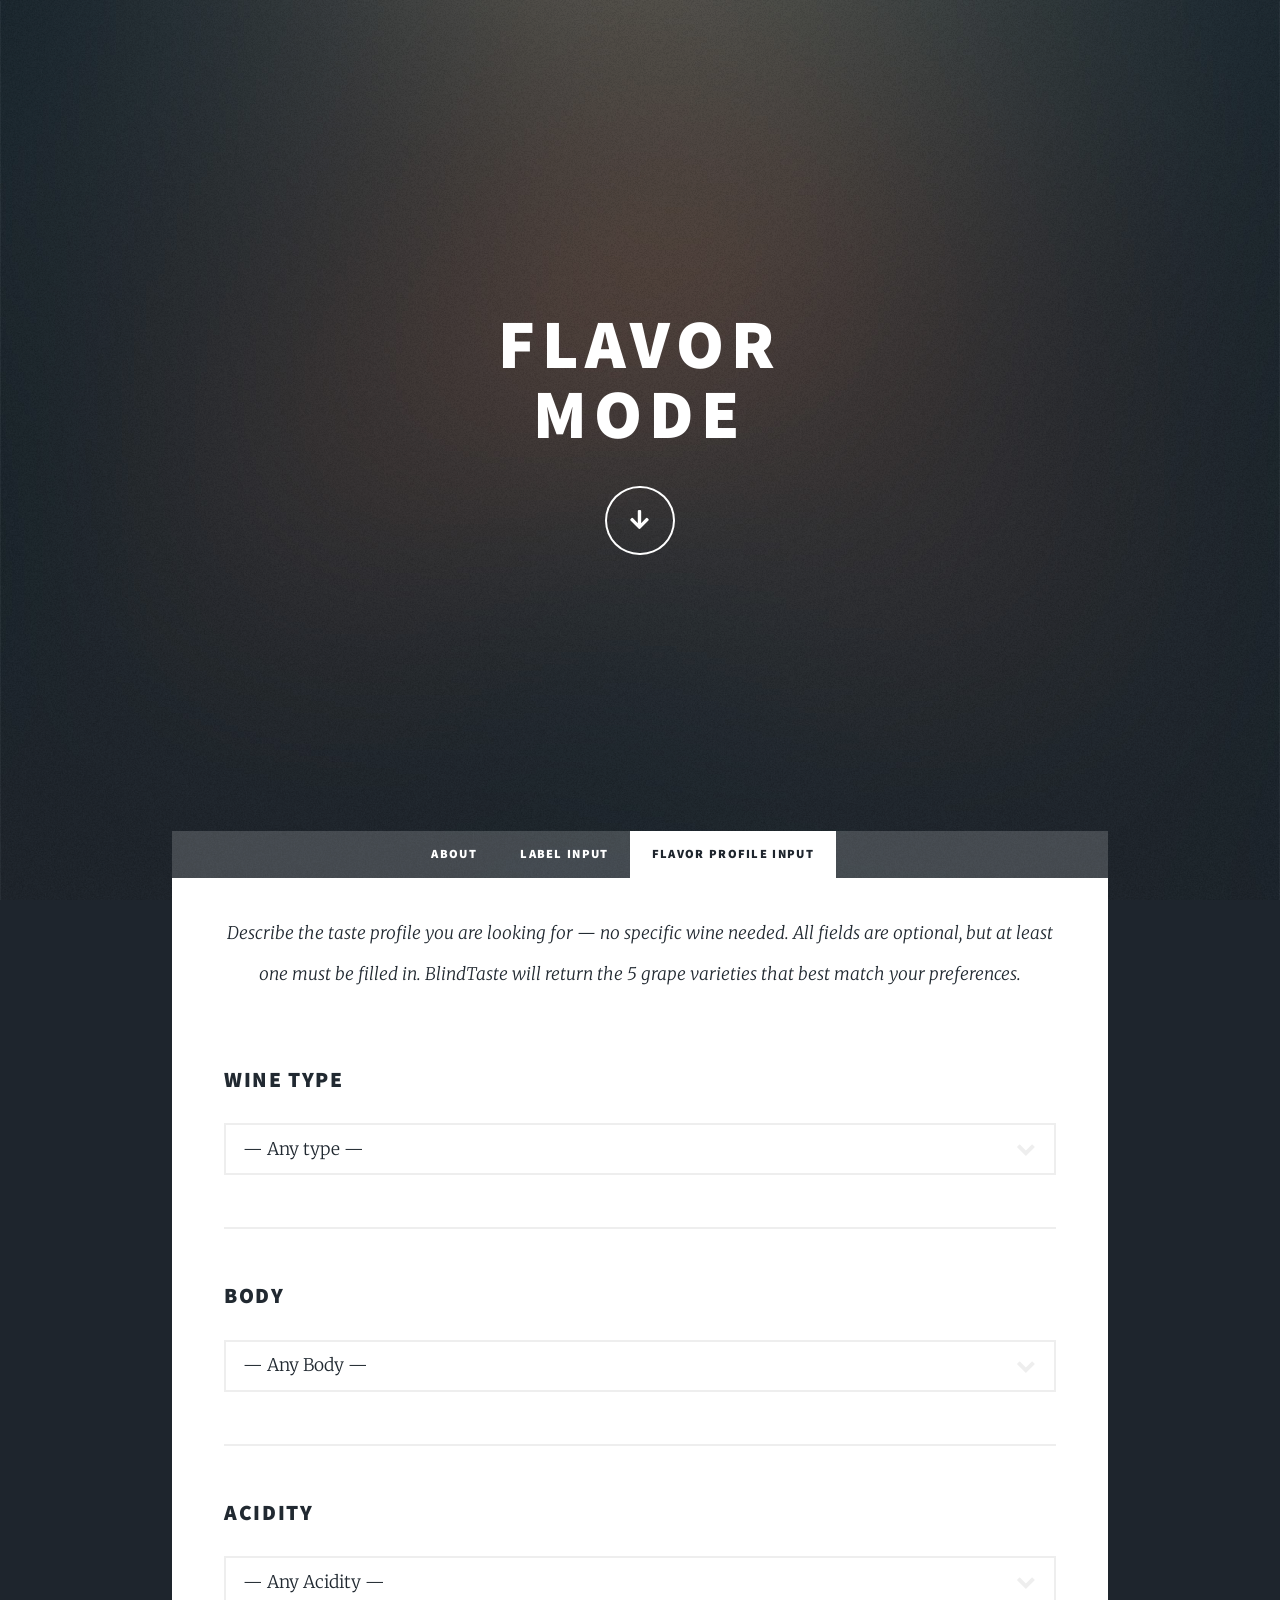
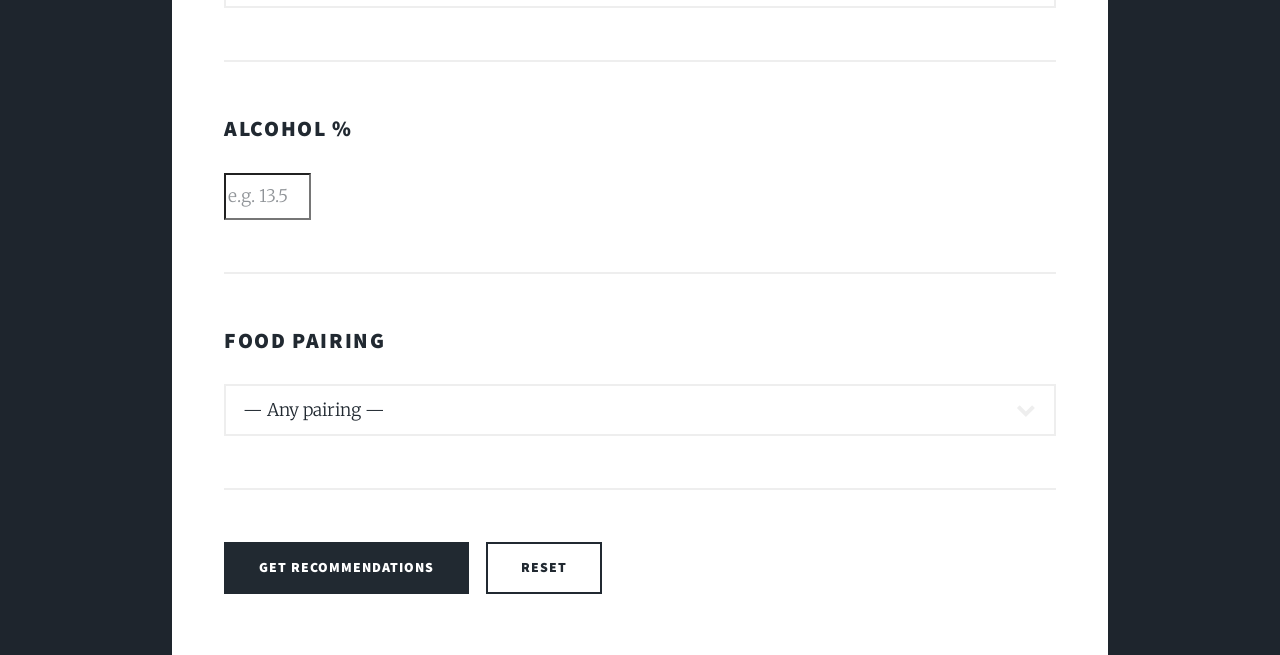
==== frontend/flavor_input.html @ e05ed64c "Initial commit: BlindTaste Recommendation Engine" ====
<!doctype html>
<html>
  <head>
    <title>BlindTaste — Flavor Profile Input</title>
    <meta charset="utf-8" />
    <meta name="viewport" content="width=device-width, initial-scale=1, user-scalable=no" />
    <link rel="stylesheet" href="assets/css/main.css" />
    <noscript><link rel="stylesheet" href="assets/css/noscript.css" /></noscript>
    <style>
      html                  { font-size: 13pt; }
      #nav                  { height: 2.75rem; line-height: 2.75rem; max-width: 54rem; }
      #nav ul.links         { justify-content: center; }
      #nav ul.links li a    { padding: 0 1.25rem; font-size: 0.72rem; }
      #main                 { max-width: 54rem; }
      #main > *             { padding: 2rem 3rem 1.5rem 3rem; }
      #intro                { min-height: 100vh; padding: 4rem 3rem 3rem 3rem; justify-content: center; }
      #intro h1             { font-size: 4rem; letter-spacing: 0.1em; }
    </style>
  </head>
  <body class="is-preload">
    <div id="wrapper" class="fade-in">

      <!-- Intro -->
      <div id="intro">
        <h1>Flavor<br />Mode</h1>
        <ul class="actions">
          <li>
            <a href="#nav" class="button icon solid solo fa-arrow-down scrolly">Continue</a>
          </li>
        </ul>
      </div>

      <!-- Nav -->
      <nav id="nav">
        <ul class="links">
          <li><a href="about.html">About</a></li>
          <li><a href="label_input.html">Label Input</a></li>
          <li class="active"><a href="flavor_input.html">Flavor Profile Input</a></li>
        </ul>
      </nav>

      <!-- Main -->
      <div id="main">
        <article>
          <header class="major">
            <p>
              Describe the taste profile you are looking for — no specific wine
              needed. All fields are optional, but at least one must be filled in.
              BlindTaste will return the 5 grape varieties that best match your
              preferences.
            </p>
          </header>

          <form id="flavor-form">

            <div class="col-12">
              <h3>Wine Type</h3>
              <select id="wine_type" name="wine_type">
                <option value="">— Any type —</option>
              </select>
            </div>

            <hr />

            <div class="col-12">
              <h3>Body</h3>
              <select id="body" name="body">
                <option value="">— Any Body —</option>
                <option value="1">Very Light-bodied</option>
                <option value="2">Light-bodied</option>
                <option value="3">Medium-bodied</option>
                <option value="4">Full-bodied</option>
                <option value="5">Very Full-bodied</option>
              </select>
            </div>

            <hr />

            <div class="col-12">
              <h3>Acidity</h3>
              <select id="acidity" name="acidity">
                <option value="">— Any Acidity —</option>
                <option value="1">Low</option>
                <option value="2">Medium</option>
                <option value="3">High</option>
              </select>
            </div>

            <hr />

            <div class="col-12">
              <h3>Alcohol %</h3>
              <input
                type="number"
                id="alcohol"
                name="alcohol"
                min="8"
                max="16"
                step="0.1"
                placeholder="e.g. 13.5"
                style="width:5rem"
              />
            </div>

            <hr />

            <div class="col-12">
              <h3>Food Pairing</h3>
              <select id="food_pairing" name="food_pairing">
                <option value="">— Any pairing —</option>
              </select>
            </div>

            <hr />

            <div id="form-error" style="color:#f56a6a;display:none;margin-bottom:1em"></div>

            <div class="col-12">
              <ul class="actions">
                <li><input type="submit" value="Get Recommendations" class="primary" /></li>
                <li><input type="reset" value="Reset" /></li>
              </ul>
            </div>

          </form>
        </article>
      </div>

    </div><!-- /wrapper -->

    <script src="assets/js/jquery.min.js"></script>
    <script src="assets/js/jquery.scrollex.min.js"></script>
    <script src="assets/js/jquery.scrolly.min.js"></script>
    <script src="assets/js/browser.min.js"></script>
    <script src="assets/js/breakpoints.min.js"></script>
    <script src="assets/js/util.js"></script>
    <script src="assets/js/main.js"></script>

    <script>
      const API_BASE = "http://localhost:5000";

      async function loadWineTypes() {
        try {
          const res  = await fetch(`${API_BASE}/api/wine-types`);
          const data = await res.json();
          const sel  = document.getElementById("wine_type");
          data.wine_types.forEach(t => {
            const opt = document.createElement("option");
            opt.value = t;
            opt.textContent = t;
            sel.appendChild(opt);
          });
        } catch { /* keep default "Any type" option */ }
      }

      async function loadFoodPairings(wineType) {
        const sel = document.getElementById("food_pairing");
        const currentValue = sel.value;
        sel.innerHTML = '<option value="">— Any pairing —</option>';
        try {
          const url  = wineType
            ? `${API_BASE}/api/food-pairings?wine_type=${encodeURIComponent(wineType)}`
            : `${API_BASE}/api/food-pairings`;
          const res  = await fetch(url);
          const data = await res.json();
          data.food_pairings.forEach(p => {
            const opt = document.createElement("option");
            opt.value = p;
            opt.textContent = p;
            sel.appendChild(opt);
          });
          // Restore previous selection if it still exists in the new list
          if ([...sel.options].some(o => o.value === currentValue)) {
            sel.value = currentValue;
          }
        } catch { /* keep default "Any pairing" option */ }
      }

      document.getElementById("wine_type").addEventListener("change", function () {
        loadFoodPairings(this.value);
      });

      document.getElementById("flavor-form").addEventListener("submit", async e => {
        e.preventDefault();
        const errorEl     = document.getElementById("form-error");
        const wine_type    = document.getElementById("wine_type").value;
        const body         = document.getElementById("body").value;
        const acidity      = document.getElementById("acidity").value;
        const alcohol      = document.getElementById("alcohol").value;
        const food_pairing = document.getElementById("food_pairing").value;

        errorEl.style.display = "none";

        if (!wine_type && !body && !acidity && !alcohol && !food_pairing) {
          errorEl.textContent = "Please fill in at least one field.";
          errorEl.style.display = "block";
          return;
        }

        const payload = {};
        if (wine_type)    payload.wine_type    = wine_type;
        if (body)         payload.body         = parseFloat(body);
        if (acidity)      payload.acidity      = parseFloat(acidity);
        if (alcohol)      payload.alcohol      = parseFloat(alcohol);
        if (food_pairing) payload.food_pairing = food_pairing;

        try {
          const res  = await fetch(`${API_BASE}/api/recommend/flavor`, {
            method:  "POST",
            headers: { "Content-Type": "application/json" },
            body:    JSON.stringify(payload),
          });
          const data = await res.json();
          if (!res.ok) {
            errorEl.textContent = `Error: ${data.error}`;
            errorEl.style.display = "block";
            return;
          }
          localStorage.setItem("bt_results",    JSON.stringify(data.results));
          localStorage.setItem("bt_input_mode", "flavor_profile");
          localStorage.setItem("bt_input",      JSON.stringify(payload));
          window.location.href = "results.html";
        } catch {
          errorEl.textContent = "Could not reach the server. Make sure the API is running on port 5000.";
          errorEl.style.display = "block";
        }
      });

      loadWineTypes();
      loadFoodPairings("");
    </script>
  </body>
</html>
---- frontend/assets/css/main.css ----
@import url(fontawesome-all.min.css);
@import url("https://fonts.googleapis.com/css?family=Merriweather:300,700,300italic,700italic|Source+Sans+Pro:900");

/* BlindTaste — Main Stylesheet */

html, body, div, span, applet, object,
iframe, h1, h2, h3, h4, h5, h6, p, blockquote,
pre, a, abbr, acronym, address, big, cite,
code, del, dfn, em, img, ins, kbd, q, s, samp,
small, strike, strong, sub, sup, tt, var, b,
u, i, center, dl, dt, dd, ol, ul, li, fieldset,
form, label, legend, table, caption, tbody,
tfoot, thead, tr, th, td, article, aside,
canvas, details, embed, figure, figcaption,
footer, header, hgroup, menu, nav, output, ruby,
section, summary, time, mark, audio, video {
	margin: 0;
	padding: 0;
	border: 0;
	font-size: 100%;
	font: inherit;
	vertical-align: baseline;}

article, aside, details, figcaption, figure,
footer, header, hgroup, menu, nav, section {
	display: block;}

body {
	line-height: 1;
}

ol, ul {
	list-style: none;
}

blockquote, q {
	quotes: none;
}

	blockquote:before, blockquote:after, q:before, q:after {
		content: '';
		content: none;
	}

table {
	border-collapse: collapse;
	border-spacing: 0;
}

body {
	-webkit-text-size-adjust: none;
}

mark {
	background-color: transparent;
	color: inherit;
}

input::-moz-focus-inner {
	border: 0;
	padding: 0;
}

input, select, textarea {
	-moz-appearance: none;
	-webkit-appearance: none;
	-ms-appearance: none;
	appearance: none;
}

/* Basic */

	@-ms-viewport {
		width: device-width;
	}

	body {
		-ms-overflow-style: scrollbar;
	}

	@media screen and (max-width: 480px) {

		html, body {
			min-width: 320px;
		}

	}

	html {
		box-sizing: border-box;
	}

	*, *:before, *:after {
		box-sizing: inherit;
	}

	body {
		background-color: #1e252d;
	}

		body.is-preload *, body.is-preload *:before, body.is-preload *:after {
			-moz-animation: none !important;
			-webkit-animation: none !important;
			-ms-animation: none !important;
			animation: none !important;
			-moz-transition: none !important;
			-webkit-transition: none !important;
			-ms-transition: none !important;
			transition: none !important;
		}

/* Type */

	html {
		font-size: 16pt;
	}

		@media screen and (max-width: 1680px) {

			html {
				font-size: 12pt;
			}

		}

		@media screen and (max-width: 1280px) {

			html {
				font-size: 11pt;
			}

		}

		@media screen and (max-width: 360px) {

			html {
				font-size: 10pt;
			}

		}

	body {
		color: #212931;
	}

	body, input, select, textarea {
		font-family: "Merriweather", Georgia, serif;
		font-weight: 300;
		font-size: 1rem;
		line-height: 2.375;
	}

	a {
		-moz-transition: color 0.2s ease-in-out, background-color 0.2s ease-in-out, border-color 0.2s ease-in-out, box-shadow 0.2s ease-in-out;
		-webkit-transition: color 0.2s ease-in-out, background-color 0.2s ease-in-out, border-color 0.2s ease-in-out, box-shadow 0.2s ease-in-out;
		-ms-transition: color 0.2s ease-in-out, background-color 0.2s ease-in-out, border-color 0.2s ease-in-out, box-shadow 0.2s ease-in-out;
		transition: color 0.2s ease-in-out, background-color 0.2s ease-in-out, border-color 0.2s ease-in-out, box-shadow 0.2s ease-in-out;
		border-bottom: dotted 1px;
		text-decoration: none;
	}

		a:hover {
			border-bottom-color: transparent;
		}

	strong, b {
		font-weight: 600;
	}

	em, i {
		font-style: italic;
	}

	p {
		text-align: justify;
		margin: 0 0 2rem 0;
	}

	h1, h2, h3, h4, h5, h6 {
		font-family: "Source Sans Pro", Helvetica, sans-serif;
		font-weight: 900;
		line-height: 1.5;
		letter-spacing: 0.075em;
		text-transform: uppercase;
		margin: 0 0 1rem 0;
	}

		h1 a, h2 a, h3 a, h4 a, h5 a, h6 a {
			border-bottom: 0;
			color: inherit;
			text-decoration: none;
		}

	h1 {
		font-size: 4rem;
		line-height: 1.1;
		margin: 0 0 2rem 0;
	}

	h2 {
		font-size: 1.75rem;
		line-height: 1.3;
		margin: 0 0 1.5rem 0;
	}

	h3 {
		font-size: 1.25rem;
		margin: 0 0 1.5rem 0;
	}

	h4 {
		font-size: 1rem;
	}

	h5 {
		font-size: 0.9rem;
	}

	h6 {
		font-size: 0.8rem;
	}

	sub {
		font-size: 0.8rem;
		position: relative;
		top: 0.5rem;
	}

	sup {
		font-size: 0.8rem;
		position: relative;
		top: -0.5rem;
	}

	blockquote {
		border-left: solid 4px;
		font-style: italic;
		margin: 0 0 2rem 0;
		padding: 0.5rem 0 0.5rem 2rem;
	}

	code {
		border: solid 2px;
		font-family: "Courier New", monospace;
		font-size: 0.9rem;
		margin: 0 0.25rem;
		padding: 0.25rem 0.65rem;
	}

	pre {
		-webkit-overflow-scrolling: touch;
		font-family: "Courier New", monospace;
		font-size: 0.9rem;
		margin: 0 0 2rem 0;
	}

		pre code {
			display: block;
			line-height: 1.75;
			padding: 1rem 1.5rem;
			overflow-x: auto;
		}

	hr {
		border: 0;
		border-bottom: solid 2px;
		margin: 3rem 0;
	}

		hr.major {
			margin: 5rem 0;
		}

	.align-left {
		text-align: left;
	}

	.align-center {
		text-align: center;
	}

	.align-right {
		text-align: right;
	}

	input, select, textarea {
		color: #212931;
	}

	a {
		color: #212931;
		border-bottom-color: rgba(33, 41, 49, 0.5);
	}

		a:hover {
			border-bottom-color: transparent;
			color: #18bfef !important;
		}

	strong, b {
		color: #212931;
	}

	h1, h2, h3, h4, h5, h6 {
		color: #212931;
	}

	blockquote {
		border-left-color: #eeeeee;
	}

	code {
		background: rgba(220, 220, 220, 0.25);
		border-color: #eeeeee;
	}

	hr {
		border-bottom-color: #eeeeee;
	}

/* Row */

	.row {
		display: flex;
		flex-wrap: wrap;
		box-sizing: border-box;
		align-items: stretch;
	}

		.row > * {
			box-sizing: border-box;
		}

		.row.gtr-uniform > * > :last-child {
			margin-bottom: 0;
		}

		.row.aln-left {
			justify-content: flex-start;
		}

		.row.aln-center {
			justify-content: center;
		}

		.row.aln-right {
			justify-content: flex-end;
		}

		.row.aln-top {
			align-items: flex-start;
		}

		.row.aln-middle {
			align-items: center;
		}

		.row.aln-bottom {
			align-items: flex-end;
		}

		.row > .imp {
			order: -1;
		}

		.row > .col-1 {
			width: 8.33333%;
		}

		.row > .off-1 {
			margin-left: 8.33333%;
		}

		.row > .col-2 {
			width: 16.66667%;
		}

		.row > .off-2 {
			margin-left: 16.66667%;
		}

		.row > .col-3 {
			width: 25%;
		}

		.row > .off-3 {
			margin-left: 25%;
		}

		.row > .col-4 {
			width: 33.33333%;
		}

		.row > .off-4 {
			margin-left: 33.33333%;
		}

		.row > .col-5 {
			width: 41.66667%;
		}

		.row > .off-5 {
			margin-left: 41.66667%;
		}

		.row > .col-6 {
			width: 50%;
		}

		.row > .off-6 {
			margin-left: 50%;
		}

		.row > .col-7 {
			width: 58.33333%;
		}

		.row > .off-7 {
			margin-left: 58.33333%;
		}

		.row > .col-8 {
			width: 66.66667%;
		}

		.row > .off-8 {
			margin-left: 66.66667%;
		}

		.row > .col-9 {
			width: 75%;
		}

		.row > .off-9 {
			margin-left: 75%;
		}

		.row > .col-10 {
			width: 83.33333%;
		}

		.row > .off-10 {
			margin-left: 83.33333%;
		}

		.row > .col-11 {
			width: 91.66667%;
		}

		.row > .off-11 {
			margin-left: 91.66667%;
		}

		.row > .col-12 {
			width: 100%;
		}

		.row > .off-12 {
			margin-left: 100%;
		}

		.row.gtr-0 {
			margin-top: 0;
			margin-left: 0rem;
		}

			.row.gtr-0 > * {
				padding: 0 0 0 0rem;
			}

			.row.gtr-0.gtr-uniform {
				margin-top: 0rem;
			}

				.row.gtr-0.gtr-uniform > * {
					padding-top: 0rem;
				}

		.row.gtr-25 {
			margin-top: 0;
			margin-left: -0.375rem;
		}

			.row.gtr-25 > * {
				padding: 0 0 0 0.375rem;
			}

			.row.gtr-25.gtr-uniform {
				margin-top: -0.375rem;
			}

				.row.gtr-25.gtr-uniform > * {
					padding-top: 0.375rem;
				}

		.row.gtr-50 {
			margin-top: 0;
			margin-left: -0.75rem;
		}

			.row.gtr-50 > * {
				padding: 0 0 0 0.75rem;
			}

			.row.gtr-50.gtr-uniform {
				margin-top: -0.75rem;
			}

				.row.gtr-50.gtr-uniform > * {
					padding-top: 0.75rem;
				}

		.row {
			margin-top: 0;
			margin-left: -1.5rem;
		}

			.row > * {
				padding: 0 0 0 1.5rem;
			}

			.row.gtr-uniform {
				margin-top: -1.5rem;
			}

				.row.gtr-uniform > * {
					padding-top: 1.5rem;
				}

		.row.gtr-150 {
			margin-top: 0;
			margin-left: -2.25rem;
		}

			.row.gtr-150 > * {
				padding: 0 0 0 2.25rem;
			}

			.row.gtr-150.gtr-uniform {
				margin-top: -2.25rem;
			}

				.row.gtr-150.gtr-uniform > * {
					padding-top: 2.25rem;
				}

		.row.gtr-200 {
			margin-top: 0;
			margin-left: -3rem;
		}

			.row.gtr-200 > * {
				padding: 0 0 0 3rem;
			}

			.row.gtr-200.gtr-uniform {
				margin-top: -3rem;
			}

				.row.gtr-200.gtr-uniform > * {
					padding-top: 3rem;
				}

		@media screen and (max-width: 1680px) {

			.row {
				display: flex;
				flex-wrap: wrap;
				box-sizing: border-box;
				align-items: stretch;
			}

				.row > * {
					box-sizing: border-box;
				}

				.row.gtr-uniform > * > :last-child {
					margin-bottom: 0;
				}

				.row.aln-left {
					justify-content: flex-start;
				}

				.row.aln-center {
					justify-content: center;
				}

				.row.aln-right {
					justify-content: flex-end;
				}

				.row.aln-top {
					align-items: flex-start;
				}

				.row.aln-middle {
					align-items: center;
				}

				.row.aln-bottom {
					align-items: flex-end;
				}

				.row > .imp-xlarge {
					order: -1;
				}

				.row > .col-1-xlarge {
					width: 8.33333%;
				}

				.row > .off-1-xlarge {
					margin-left: 8.33333%;
				}

				.row > .col-2-xlarge {
					width: 16.66667%;
				}

				.row > .off-2-xlarge {
					margin-left: 16.66667%;
				}

				.row > .col-3-xlarge {
					width: 25%;
				}

				.row > .off-3-xlarge {
					margin-left: 25%;
				}

				.row > .col-4-xlarge {
					width: 33.33333%;
				}

				.row > .off-4-xlarge {
					margin-left: 33.33333%;
				}

				.row > .col-5-xlarge {
					width: 41.66667%;
				}

				.row > .off-5-xlarge {
					margin-left: 41.66667%;
				}

				.row > .col-6-xlarge {
					width: 50%;
				}

				.row > .off-6-xlarge {
					margin-left: 50%;
				}

				.row > .col-7-xlarge {
					width: 58.33333%;
				}

				.row > .off-7-xlarge {
					margin-left: 58.33333%;
				}

				.row > .col-8-xlarge {
					width: 66.66667%;
				}

				.row > .off-8-xlarge {
					margin-left: 66.66667%;
				}

				.row > .col-9-xlarge {
					width: 75%;
				}

				.row > .off-9-xlarge {
					margin-left: 75%;
				}

				.row > .col-10-xlarge {
					width: 83.33333%;
				}

				.row > .off-10-xlarge {
					margin-left: 83.33333%;
				}

				.row > .col-11-xlarge {
					width: 91.66667%;
				}

				.row > .off-11-xlarge {
					margin-left: 91.66667%;
				}

				.row > .col-12-xlarge {
					width: 100%;
				}

				.row > .off-12-xlarge {
					margin-left: 100%;
				}

				.row.gtr-0 {
					margin-top: 0;
					margin-left: 0rem;
				}

					.row.gtr-0 > * {
						padding: 0 0 0 0rem;
					}

					.row.gtr-0.gtr-uniform {
						margin-top: 0rem;
					}

						.row.gtr-0.gtr-uniform > * {
							padding-top: 0rem;
						}

				.row.gtr-25 {
					margin-top: 0;
					margin-left: -0.375rem;
				}

					.row.gtr-25 > * {
						padding: 0 0 0 0.375rem;
					}

					.row.gtr-25.gtr-uniform {
						margin-top: -0.375rem;
					}

						.row.gtr-25.gtr-uniform > * {
							padding-top: 0.375rem;
						}

				.row.gtr-50 {
					margin-top: 0;
					margin-left: -0.75rem;
				}

					.row.gtr-50 > * {
						padding: 0 0 0 0.75rem;
					}

					.row.gtr-50.gtr-uniform {
						margin-top: -0.75rem;
					}

						.row.gtr-50.gtr-uniform > * {
							padding-top: 0.75rem;
						}

				.row {
					margin-top: 0;
					margin-left: -1.5rem;
				}

					.row > * {
						padding: 0 0 0 1.5rem;
					}

					.row.gtr-uniform {
						margin-top: -1.5rem;
					}

						.row.gtr-uniform > * {
							padding-top: 1.5rem;
						}

				.row.gtr-150 {
					margin-top: 0;
					margin-left: -2.25rem;
				}

					.row.gtr-150 > * {
						padding: 0 0 0 2.25rem;
					}

					.row.gtr-150.gtr-uniform {
						margin-top: -2.25rem;
					}

						.row.gtr-150.gtr-uniform > * {
							padding-top: 2.25rem;
						}

				.row.gtr-200 {
					margin-top: 0;
					margin-left: -3rem;
				}

					.row.gtr-200 > * {
						padding: 0 0 0 3rem;
					}

					.row.gtr-200.gtr-uniform {
						margin-top: -3rem;
					}

						.row.gtr-200.gtr-uniform > * {
							padding-top: 3rem;
						}

		}

		@media screen and (max-width: 1280px) {

			.row {
				display: flex;
				flex-wrap: wrap;
				box-sizing: border-box;
				align-items: stretch;
			}

				.row > * {
					box-sizing: border-box;
				}

				.row.gtr-uniform > * > :last-child {
					margin-bottom: 0;
				}

				.row.aln-left {
					justify-content: flex-start;
				}

				.row.aln-center {
					justify-content: center;
				}

				.row.aln-right {
					justify-content: flex-end;
				}

				.row.aln-top {
					align-items: flex-start;
				}

				.row.aln-middle {
					align-items: center;
				}

				.row.aln-bottom {
					align-items: flex-end;
				}

				.row > .imp-large {
					order: -1;
				}

				.row > .col-1-large {
					width: 8.33333%;
				}

				.row > .off-1-large {
					margin-left: 8.33333%;
				}

				.row > .col-2-large {
					width: 16.66667%;
				}

				.row > .off-2-large {
					margin-left: 16.66667%;
				}

				.row > .col-3-large {
					width: 25%;
				}

				.row > .off-3-large {
					margin-left: 25%;
				}

				.row > .col-4-large {
					width: 33.33333%;
				}

				.row > .off-4-large {
					margin-left: 33.33333%;
				}

				.row > .col-5-large {
					width: 41.66667%;
				}

				.row > .off-5-large {
					margin-left: 41.66667%;
				}

				.row > .col-6-large {
					width: 50%;
				}

				.row > .off-6-large {
					margin-left: 50%;
				}

				.row > .col-7-large {
					width: 58.33333%;
				}

				.row > .off-7-large {
					margin-left: 58.33333%;
				}

				.row > .col-8-large {
					width: 66.66667%;
				}

				.row > .off-8-large {
					margin-left: 66.66667%;
				}

				.row > .col-9-large {
					width: 75%;
				}

				.row > .off-9-large {
					margin-left: 75%;
				}

				.row > .col-10-large {
					width: 83.33333%;
				}

				.row > .off-10-large {
					margin-left: 83.33333%;
				}

				.row > .col-11-large {
					width: 91.66667%;
				}

				.row > .off-11-large {
					margin-left: 91.66667%;
				}

				.row > .col-12-large {
					width: 100%;
				}

				.row > .off-12-large {
					margin-left: 100%;
				}

				.row.gtr-0 {
					margin-top: 0;
					margin-left: 0rem;
				}

					.row.gtr-0 > * {
						padding: 0 0 0 0rem;
					}

					.row.gtr-0.gtr-uniform {
						margin-top: 0rem;
					}

						.row.gtr-0.gtr-uniform > * {
							padding-top: 0rem;
						}

				.row.gtr-25 {
					margin-top: 0;
					margin-left: -0.375rem;
				}

					.row.gtr-25 > * {
						padding: 0 0 0 0.375rem;
					}

					.row.gtr-25.gtr-uniform {
						margin-top: -0.375rem;
					}

						.row.gtr-25.gtr-uniform > * {
							padding-top: 0.375rem;
						}

				.row.gtr-50 {
					margin-top: 0;
					margin-left: -0.75rem;
				}

					.row.gtr-50 > * {
						padding: 0 0 0 0.75rem;
					}

					.row.gtr-50.gtr-uniform {
						margin-top: -0.75rem;
					}

						.row.gtr-50.gtr-uniform > * {
							padding-top: 0.75rem;
						}

				.row {
					margin-top: 0;
					margin-left: -1.5rem;
				}

					.row > * {
						padding: 0 0 0 1.5rem;
					}

					.row.gtr-uniform {
						margin-top: -1.5rem;
					}

						.row.gtr-uniform > * {
							padding-top: 1.5rem;
						}

				.row.gtr-150 {
					margin-top: 0;
					margin-left: -2.25rem;
				}

					.row.gtr-150 > * {
						padding: 0 0 0 2.25rem;
					}

					.row.gtr-150.gtr-uniform {
						margin-top: -2.25rem;
					}

						.row.gtr-150.gtr-uniform > * {
							padding-top: 2.25rem;
						}

				.row.gtr-200 {
					margin-top: 0;
					margin-left: -3rem;
				}

					.row.gtr-200 > * {
						padding: 0 0 0 3rem;
					}

					.row.gtr-200.gtr-uniform {
						margin-top: -3rem;
					}

						.row.gtr-200.gtr-uniform > * {
							padding-top: 3rem;
						}

		}

		@media screen and (max-width: 980px) {

			.row {
				display: flex;
				flex-wrap: wrap;
				box-sizing: border-box;
				align-items: stretch;
			}

				.row > * {
					box-sizing: border-box;
				}

				.row.gtr-uniform > * > :last-child {
					margin-bottom: 0;
				}

				.row.aln-left {
					justify-content: flex-start;
				}

				.row.aln-center {
					justify-content: center;
				}

				.row.aln-right {
					justify-content: flex-end;
				}

				.row.aln-top {
					align-items: flex-start;
				}

				.row.aln-middle {
					align-items: center;
				}

				.row.aln-bottom {
					align-items: flex-end;
				}

				.row > .imp-medium {
					order: -1;
				}

				.row > .col-1-medium {
					width: 8.33333%;
				}

				.row > .off-1-medium {
					margin-left: 8.33333%;
				}

				.row > .col-2-medium {
					width: 16.66667%;
				}

				.row > .off-2-medium {
					margin-left: 16.66667%;
				}

				.row > .col-3-medium {
					width: 25%;
				}

				.row > .off-3-medium {
					margin-left: 25%;
				}

				.row > .col-4-medium {
					width: 33.33333%;
				}

				.row > .off-4-medium {
					margin-left: 33.33333%;
				}

				.row > .col-5-medium {
					width: 41.66667%;
				}

				.row > .off-5-medium {
					margin-left: 41.66667%;
				}

				.row > .col-6-medium {
					width: 50%;
				}

				.row > .off-6-medium {
					margin-left: 50%;
				}

				.row > .col-7-medium {
					width: 58.33333%;
				}

				.row > .off-7-medium {
					margin-left: 58.33333%;
				}

				.row > .col-8-medium {
					width: 66.66667%;
				}

				.row > .off-8-medium {
					margin-left: 66.66667%;
				}

				.row > .col-9-medium {
					width: 75%;
				}

				.row > .off-9-medium {
					margin-left: 75%;
				}

				.row > .col-10-medium {
					width: 83.33333%;
				}

				.row > .off-10-medium {
					margin-left: 83.33333%;
				}

				.row > .col-11-medium {
					width: 91.66667%;
				}

				.row > .off-11-medium {
					margin-left: 91.66667%;
				}

				.row > .col-12-medium {
					width: 100%;
				}

				.row > .off-12-medium {
					margin-left: 100%;
				}

				.row.gtr-0 {
					margin-top: 0;
					margin-left: 0rem;
				}

					.row.gtr-0 > * {
						padding: 0 0 0 0rem;
					}

					.row.gtr-0.gtr-uniform {
						margin-top: 0rem;
					}

						.row.gtr-0.gtr-uniform > * {
							padding-top: 0rem;
						}

				.row.gtr-25 {
					margin-top: 0;
					margin-left: -0.375rem;
				}

					.row.gtr-25 > * {
						padding: 0 0 0 0.375rem;
					}

					.row.gtr-25.gtr-uniform {
						margin-top: -0.375rem;
					}

						.row.gtr-25.gtr-uniform > * {
							padding-top: 0.375rem;
						}

				.row.gtr-50 {
					margin-top: 0;
					margin-left: -0.75rem;
				}

					.row.gtr-50 > * {
						padding: 0 0 0 0.75rem;
					}

					.row.gtr-50.gtr-uniform {
						margin-top: -0.75rem;
					}

						.row.gtr-50.gtr-uniform > * {
							padding-top: 0.75rem;
						}

				.row {
					margin-top: 0;
					margin-left: -1.5rem;
				}

					.row > * {
						padding: 0 0 0 1.5rem;
					}

					.row.gtr-uniform {
						margin-top: -1.5rem;
					}

						.row.gtr-uniform > * {
							padding-top: 1.5rem;
						}

				.row.gtr-150 {
					margin-top: 0;
					margin-left: -2.25rem;
				}

					.row.gtr-150 > * {
						padding: 0 0 0 2.25rem;
					}

					.row.gtr-150.gtr-uniform {
						margin-top: -2.25rem;
					}

						.row.gtr-150.gtr-uniform > * {
							padding-top: 2.25rem;
						}

				.row.gtr-200 {
					margin-top: 0;
					margin-left: -3rem;
				}

					.row.gtr-200 > * {
						padding: 0 0 0 3rem;
					}

					.row.gtr-200.gtr-uniform {
						margin-top: -3rem;
					}

						.row.gtr-200.gtr-uniform > * {
							padding-top: 3rem;
						}

		}

		@media screen and (max-width: 736px) {

			.row {
				display: flex;
				flex-wrap: wrap;
				box-sizing: border-box;
				align-items: stretch;
			}

				.row > * {
					box-sizing: border-box;
				}

				.row.gtr-uniform > * > :last-child {
					margin-bottom: 0;
				}

				.row.aln-left {
					justify-content: flex-start;
				}

				.row.aln-center {
					justify-content: center;
				}

				.row.aln-right {
					justify-content: flex-end;
				}

				.row.aln-top {
					align-items: flex-start;
				}

				.row.aln-middle {
					align-items: center;
				}

				.row.aln-bottom {
					align-items: flex-end;
				}

				.row > .imp-small {
					order: -1;
				}

				.row > .col-1-small {
					width: 8.33333%;
				}

				.row > .off-1-small {
					margin-left: 8.33333%;
				}

				.row > .col-2-small {
					width: 16.66667%;
				}

				.row > .off-2-small {
					margin-left: 16.66667%;
				}

				.row > .col-3-small {
					width: 25%;
				}

				.row > .off-3-small {
					margin-left: 25%;
				}

				.row > .col-4-small {
					width: 33.33333%;
				}

				.row > .off-4-small {
					margin-left: 33.33333%;
				}

				.row > .col-5-small {
					width: 41.66667%;
				}

				.row > .off-5-small {
					margin-left: 41.66667%;
				}

				.row > .col-6-small {
					width: 50%;
				}

				.row > .off-6-small {
					margin-left: 50%;
				}

				.row > .col-7-small {
					width: 58.33333%;
				}

				.row > .off-7-small {
					margin-left: 58.33333%;
				}

				.row > .col-8-small {
					width: 66.66667%;
				}

				.row > .off-8-small {
					margin-left: 66.66667%;
				}

				.row > .col-9-small {
					width: 75%;
				}

				.row > .off-9-small {
					margin-left: 75%;
				}

				.row > .col-10-small {
					width: 83.33333%;
				}

				.row > .off-10-small {
					margin-left: 83.33333%;
				}

				.row > .col-11-small {
					width: 91.66667%;
				}

				.row > .off-11-small {
					margin-left: 91.66667%;
				}

				.row > .col-12-small {
					width: 100%;
				}

				.row > .off-12-small {
					margin-left: 100%;
				}

				.row.gtr-0 {
					margin-top: 0;
					margin-left: 0rem;
				}

					.row.gtr-0 > * {
						padding: 0 0 0 0rem;
					}

					.row.gtr-0.gtr-uniform {
						margin-top: 0rem;
					}

						.row.gtr-0.gtr-uniform > * {
							padding-top: 0rem;
						}

				.row.gtr-25 {
					margin-top: 0;
					margin-left: -0.375rem;
				}

					.row.gtr-25 > * {
						padding: 0 0 0 0.375rem;
					}

					.row.gtr-25.gtr-uniform {
						margin-top: -0.375rem;
					}

						.row.gtr-25.gtr-uniform > * {
							padding-top: 0.375rem;
						}

				.row.gtr-50 {
					margin-top: 0;
					margin-left: -0.75rem;
				}

					.row.gtr-50 > * {
						padding: 0 0 0 0.75rem;
					}

					.row.gtr-50.gtr-uniform {
						margin-top: -0.75rem;
					}

						.row.gtr-50.gtr-uniform > * {
							padding-top: 0.75rem;
						}

				.row {
					margin-top: 0;
					margin-left: -1.5rem;
				}

					.row > * {
						padding: 0 0 0 1.5rem;
					}

					.row.gtr-uniform {
						margin-top: -1.5rem;
					}

						.row.gtr-uniform > * {
							padding-top: 1.5rem;
						}

				.row.gtr-150 {
					margin-top: 0;
					margin-left: -2.25rem;
				}

					.row.gtr-150 > * {
						padding: 0 0 0 2.25rem;
					}

					.row.gtr-150.gtr-uniform {
						margin-top: -2.25rem;
					}

						.row.gtr-150.gtr-uniform > * {
							padding-top: 2.25rem;
						}

				.row.gtr-200 {
					margin-top: 0;
					margin-left: -3rem;
				}

					.row.gtr-200 > * {
						padding: 0 0 0 3rem;
					}

					.row.gtr-200.gtr-uniform {
						margin-top: -3rem;
					}

						.row.gtr-200.gtr-uniform > * {
							padding-top: 3rem;
						}

		}

		@media screen and (max-width: 480px) {

			.row {
				display: flex;
				flex-wrap: wrap;
				box-sizing: border-box;
				align-items: stretch;
			}

				.row > * {
					box-sizing: border-box;
				}

				.row.gtr-uniform > * > :last-child {
					margin-bottom: 0;
				}

				.row.aln-left {
					justify-content: flex-start;
				}

				.row.aln-center {
					justify-content: center;
				}

				.row.aln-right {
					justify-content: flex-end;
				}

				.row.aln-top {
					align-items: flex-start;
				}

				.row.aln-middle {
					align-items: center;
				}

				.row.aln-bottom {
					align-items: flex-end;
				}

				.row > .imp-xsmall {
					order: -1;
				}

				.row > .col-1-xsmall {
					width: 8.33333%;
				}

				.row > .off-1-xsmall {
					margin-left: 8.33333%;
				}

				.row > .col-2-xsmall {
					width: 16.66667%;
				}

				.row > .off-2-xsmall {
					margin-left: 16.66667%;
				}

				.row > .col-3-xsmall {
					width: 25%;
				}

				.row > .off-3-xsmall {
					margin-left: 25%;
				}

				.row > .col-4-xsmall {
					width: 33.33333%;
				}

				.row > .off-4-xsmall {
					margin-left: 33.33333%;
				}

				.row > .col-5-xsmall {
					width: 41.66667%;
				}

				.row > .off-5-xsmall {
					margin-left: 41.66667%;
				}

				.row > .col-6-xsmall {
					width: 50%;
				}

				.row > .off-6-xsmall {
					margin-left: 50%;
				}

				.row > .col-7-xsmall {
					width: 58.33333%;
				}

				.row > .off-7-xsmall {
					margin-left: 58.33333%;
				}

				.row > .col-8-xsmall {
					width: 66.66667%;
				}

				.row > .off-8-xsmall {
					margin-left: 66.66667%;
				}

				.row > .col-9-xsmall {
					width: 75%;
				}

				.row > .off-9-xsmall {
					margin-left: 75%;
				}

				.row > .col-10-xsmall {
					width: 83.33333%;
				}

				.row > .off-10-xsmall {
					margin-left: 83.33333%;
				}

				.row > .col-11-xsmall {
					width: 91.66667%;
				}

				.row > .off-11-xsmall {
					margin-left: 91.66667%;
				}

				.row > .col-12-xsmall {
					width: 100%;
				}

				.row > .off-12-xsmall {
					margin-left: 100%;
				}

				.row.gtr-0 {
					margin-top: 0;
					margin-left: 0rem;
				}

					.row.gtr-0 > * {
						padding: 0 0 0 0rem;
					}

					.row.gtr-0.gtr-uniform {
						margin-top: 0rem;
					}

						.row.gtr-0.gtr-uniform > * {
							padding-top: 0rem;
						}

				.row.gtr-25 {
					margin-top: 0;
					margin-left: -0.375rem;
				}

					.row.gtr-25 > * {
						padding: 0 0 0 0.375rem;
					}

					.row.gtr-25.gtr-uniform {
						margin-top: -0.375rem;
					}

						.row.gtr-25.gtr-uniform > * {
							padding-top: 0.375rem;
						}

				.row.gtr-50 {
					margin-top: 0;
					margin-left: -0.75rem;
				}

					.row.gtr-50 > * {
						padding: 0 0 0 0.75rem;
					}

					.row.gtr-50.gtr-uniform {
						margin-top: -0.75rem;
					}

						.row.gtr-50.gtr-uniform > * {
							padding-top: 0.75rem;
						}

				.row {
					margin-top: 0;
					margin-left: -1.5rem;
				}

					.row > * {
						padding: 0 0 0 1.5rem;
					}

					.row.gtr-uniform {
						margin-top: -1.5rem;
					}

						.row.gtr-uniform > * {
							padding-top: 1.5rem;
						}

				.row.gtr-150 {
					margin-top: 0;
					margin-left: -2.25rem;
				}

					.row.gtr-150 > * {
						padding: 0 0 0 2.25rem;
					}

					.row.gtr-150.gtr-uniform {
						margin-top: -2.25rem;
					}

						.row.gtr-150.gtr-uniform > * {
							padding-top: 2.25rem;
						}

				.row.gtr-200 {
					margin-top: 0;
					margin-left: -3rem;
				}

					.row.gtr-200 > * {
						padding: 0 0 0 3rem;
					}

					.row.gtr-200.gtr-uniform {
						margin-top: -3rem;
					}

						.row.gtr-200.gtr-uniform > * {
							padding-top: 3rem;
						}

		}

		@media screen and (max-width: 360px) {

			.row {
				display: flex;
				flex-wrap: wrap;
				box-sizing: border-box;
				align-items: stretch;
			}

				.row > * {
					box-sizing: border-box;
				}

				.row.gtr-uniform > * > :last-child {
					margin-bottom: 0;
				}

				.row.aln-left {
					justify-content: flex-start;
				}

				.row.aln-center {
					justify-content: center;
				}

				.row.aln-right {
					justify-content: flex-end;
				}

				.row.aln-top {
					align-items: flex-start;
				}

				.row.aln-middle {
					align-items: center;
				}

				.row.aln-bottom {
					align-items: flex-end;
				}

				.row > .imp-xxsmall {
					order: -1;
				}

				.row > .col-1-xxsmall {
					width: 8.33333%;
				}

				.row > .off-1-xxsmall {
					margin-left: 8.33333%;
				}

				.row > .col-2-xxsmall {
					width: 16.66667%;
				}

				.row > .off-2-xxsmall {
					margin-left: 16.66667%;
				}

				.row > .col-3-xxsmall {
					width: 25%;
				}

				.row > .off-3-xxsmall {
					margin-left: 25%;
				}

				.row > .col-4-xxsmall {
					width: 33.33333%;
				}

				.row > .off-4-xxsmall {
					margin-left: 33.33333%;
				}

				.row > .col-5-xxsmall {
					width: 41.66667%;
				}

				.row > .off-5-xxsmall {
					margin-left: 41.66667%;
				}

				.row > .col-6-xxsmall {
					width: 50%;
				}

				.row > .off-6-xxsmall {
					margin-left: 50%;
				}

				.row > .col-7-xxsmall {
					width: 58.33333%;
				}

				.row > .off-7-xxsmall {
					margin-left: 58.33333%;
				}

				.row > .col-8-xxsmall {
					width: 66.66667%;
				}

				.row > .off-8-xxsmall {
					margin-left: 66.66667%;
				}

				.row > .col-9-xxsmall {
					width: 75%;
				}

				.row > .off-9-xxsmall {
					margin-left: 75%;
				}

				.row > .col-10-xxsmall {
					width: 83.33333%;
				}

				.row > .off-10-xxsmall {
					margin-left: 83.33333%;
				}

				.row > .col-11-xxsmall {
					width: 91.66667%;
				}

				.row > .off-11-xxsmall {
					margin-left: 91.66667%;
				}

				.row > .col-12-xxsmall {
					width: 100%;
				}

				.row > .off-12-xxsmall {
					margin-left: 100%;
				}

				.row.gtr-0 {
					margin-top: 0;
					margin-left: 0rem;
				}

					.row.gtr-0 > * {
						padding: 0 0 0 0rem;
					}

					.row.gtr-0.gtr-uniform {
						margin-top: 0rem;
					}

						.row.gtr-0.gtr-uniform > * {
							padding-top: 0rem;
						}

				.row.gtr-25 {
					margin-top: 0;
					margin-left: -0.375rem;
				}

					.row.gtr-25 > * {
						padding: 0 0 0 0.375rem;
					}

					.row.gtr-25.gtr-uniform {
						margin-top: -0.375rem;
					}

						.row.gtr-25.gtr-uniform > * {
							padding-top: 0.375rem;
						}

				.row.gtr-50 {
					margin-top: 0;
					margin-left: -0.75rem;
				}

					.row.gtr-50 > * {
						padding: 0 0 0 0.75rem;
					}

					.row.gtr-50.gtr-uniform {
						margin-top: -0.75rem;
					}

						.row.gtr-50.gtr-uniform > * {
							padding-top: 0.75rem;
						}

				.row {
					margin-top: 0;
					margin-left: -1.5rem;
				}

					.row > * {
						padding: 0 0 0 1.5rem;
					}

					.row.gtr-uniform {
						margin-top: -1.5rem;
					}

						.row.gtr-uniform > * {
							padding-top: 1.5rem;
						}

				.row.gtr-150 {
					margin-top: 0;
					margin-left: -2.25rem;
				}

					.row.gtr-150 > * {
						padding: 0 0 0 2.25rem;
					}

					.row.gtr-150.gtr-uniform {
						margin-top: -2.25rem;
					}

						.row.gtr-150.gtr-uniform > * {
							padding-top: 2.25rem;
						}

				.row.gtr-200 {
					margin-top: 0;
					margin-left: -3rem;
				}

					.row.gtr-200 > * {
						padding: 0 0 0 3rem;
					}

					.row.gtr-200.gtr-uniform {
						margin-top: -3rem;
					}

						.row.gtr-200.gtr-uniform > * {
							padding-top: 3rem;
						}

		}

/* Box */

	.box {
		border: solid 2px;
		margin-bottom: 2rem;
		padding: 1.5rem;
	}

		.box > :last-child,
		.box > :last-child > :last-child,
		.box > :last-child > :last-child > :last-child {
			margin-bottom: 0;
		}

		.box.alt {
			border: 0;
			border-radius: 0;
			padding: 0;
		}

	.box {
		border-color: #eeeeee;
	}

/* Button */

	input[type="submit"],
	input[type="reset"],
	input[type="button"],
	button,
	.button {
		-moz-appearance: none;
		-webkit-appearance: none;
		-ms-appearance: none;
		appearance: none;
		-moz-transition: background-color 0.2s ease-in-out, box-shadow 0.2s ease-in-out, color 0.2s ease-in-out;
		-webkit-transition: background-color 0.2s ease-in-out, box-shadow 0.2s ease-in-out, color 0.2s ease-in-out;
		-ms-transition: background-color 0.2s ease-in-out, box-shadow 0.2s ease-in-out, color 0.2s ease-in-out;
		transition: background-color 0.2s ease-in-out, box-shadow 0.2s ease-in-out, color 0.2s ease-in-out;
		border: 0;
		border-radius: 0;
		cursor: pointer;
		display: inline-block;
		font-family: "Source Sans Pro", Helvetica, sans-serif;
		font-size: 0.8rem;
		font-weight: 900;
		letter-spacing: 0.075em;
		height: 3rem;
		line-height: 3rem;
		padding: 0 2rem;
		text-align: center;
		text-decoration: none;
		text-transform: uppercase;
		white-space: nowrap;
	}

		input[type="submit"].icon:before,
		input[type="reset"].icon:before,
		input[type="button"].icon:before,
		button.icon:before,
		.button.icon:before {
			margin-right: 0.5rem;
		}

		input[type="submit"].icon.solo,
		input[type="reset"].icon.solo,
		input[type="button"].icon.solo,
		button.icon.solo,
		.button.icon.solo {
			position: relative;
			width: 4rem;
			height: 4rem;
			line-height: 4rem;
			border-radius: 4rem;
			text-indent: 4rem;
			overflow: hidden;
			padding: 0;
			white-space: nowrap;
		}

			input[type="submit"].icon.solo:before,
			input[type="reset"].icon.solo:before,
			input[type="button"].icon.solo:before,
			button.icon.solo:before,
			.button.icon.solo:before {
				position: absolute;
				display: block;
				top: 0;
				left: 0;
				width: inherit;
				height: inherit;
				line-height: inherit;
				font-size: 1.25rem;
				margin-right: 0;
				text-align: center;
				text-indent: 0;
			}

		input[type="submit"].fit,
		input[type="reset"].fit,
		input[type="button"].fit,
		button.fit,
		.button.fit {
			width: 100%;
		}

		input[type="submit"].small,
		input[type="reset"].small,
		input[type="button"].small,
		button.small,
		.button.small {
			font-size: 0.7rem;
			height: 2.5rem;
			line-height: 2.5rem;
			padding: 0 1.5rem;
		}

		input[type="submit"].large,
		input[type="reset"].large,
		input[type="button"].large,
		button.large,
		.button.large {
			font-size: 0.9rem;
			height: 3.5rem;
			line-height: 3.5rem;
			padding: 0 2.75rem;
		}

		@media screen and (max-width: 980px) {

			input[type="submit"],
			input[type="reset"],
			input[type="button"],
			button,
			.button {
				font-size: 0.9rem;
				height: 3.25rem;
				line-height: 3.25rem;
			}

				input[type="submit"].large,
				input[type="reset"].large,
				input[type="button"].large,
				button.large,
				.button.large {
					font-size: 1rem;
					height: 3.75rem;
					line-height: 3.75rem;
				}

		}

		input[type="submit"].disabled, input[type="submit"]:disabled,
		input[type="reset"].disabled,
		input[type="reset"]:disabled,
		input[type="button"].disabled,
		input[type="button"]:disabled,
		button.disabled,
		button:disabled,
		.button.disabled,
		.button:disabled {
			pointer-events: none;
			opacity: 0.25;
		}

	input[type="submit"],
	input[type="reset"],
	input[type="button"],
	button,
	.button {
		background-color: transparent;
		box-shadow: inset 0 0 0 2px #212931;
		color: #212931 !important;
	}

		input[type="submit"]:hover,
		input[type="reset"]:hover,
		input[type="button"]:hover,
		button:hover,
		.button:hover {
			box-shadow: inset 0 0 0 2px #18bfef;
			color: #18bfef !important;
		}

		input[type="submit"].primary,
		input[type="reset"].primary,
		input[type="button"].primary,
		button.primary,
		.button.primary {
			background-color: #212931;
			box-shadow: none;
			color: #ffffff !important;
		}

			input[type="submit"].primary:hover,
			input[type="reset"].primary:hover,
			input[type="button"].primary:hover,
			button.primary:hover,
			.button.primary:hover {
				background-color: #18bfef;
			}

/* Form */

	form {
		margin: 0 0 2rem 0;
	}

		form > :last-child {
			margin-bottom: 0;
		}

		form > .fields {
			display: -moz-flex;
			display: -webkit-flex;
			display: -ms-flex;
			display: flex;
			-moz-flex-wrap: wrap;
			-webkit-flex-wrap: wrap;
			-ms-flex-wrap: wrap;
			flex-wrap: wrap;
			width: calc(100% + 3rem);
			margin: -1.5rem 0 2rem -1.5rem;
		}

			form > .fields > .field {
				-moz-flex-grow: 0;
				-webkit-flex-grow: 0;
				-ms-flex-grow: 0;
				flex-grow: 0;
				-moz-flex-shrink: 0;
				-webkit-flex-shrink: 0;
				-ms-flex-shrink: 0;
				flex-shrink: 0;
				padding: 1.5rem 0 0 1.5rem;
				width: calc(100% - 1.5rem);
			}

				form > .fields > .field.half {
					width: calc(50% - 0.75rem);
				}

				form > .fields > .field.third {
					width: calc(100%/3 - 0.5rem);
				}

				form > .fields > .field.quarter {
					width: calc(25% - 0.375rem);
				}

		@media screen and (max-width: 480px) {

			form > .fields {
				width: calc(100% + 3rem);
				margin: -1.5rem 0 2rem -1.5rem;
			}

				form > .fields > .field {
					padding: 1.5rem 0 0 1.5rem;
					width: calc(100% - 1.5rem);
				}

					form > .fields > .field.half {
						width: calc(100% - 1.5rem);
					}

					form > .fields > .field.third {
						width: calc(100% - 1.5rem);
					}

					form > .fields > .field.quarter {
						width: calc(100% - 1.5rem);
					}

		}

	label {
		display: block;
		font-family: "Source Sans Pro", Helvetica, sans-serif;
		font-weight: 900;
		line-height: 1.5;
		letter-spacing: 0.075em;
		font-size: 0.8rem;
		text-transform: uppercase;
		margin: 0 0 0.75rem 0;
	}

		@media screen and (max-width: 980px) {

			label {
				font-size: 0.9rem;
			}

		}

	input[type="text"],
	input[type="password"],
	input[type="email"],
	select,
	textarea {
		-moz-appearance: none;
		-webkit-appearance: none;
		-ms-appearance: none;
		appearance: none;
		background: transparent;
		border-radius: 0;
		border: solid 2px;
		color: inherit;
		display: block;
		outline: 0;
		padding: 0 1rem;
		text-decoration: none;
		width: 100%;
	}

		input[type="text"]:invalid,
		input[type="password"]:invalid,
		input[type="email"]:invalid,
		select:invalid,
		textarea:invalid {
			box-shadow: none;
		}

	select {
		background-size: 1.25rem;
		background-repeat: no-repeat;
		background-position: calc(100% - 1rem) center;
		height: 3rem;
		padding-right: 3rem;
		text-overflow: ellipsis;
	}

		select:focus::-ms-value {
			background-color: transparent;
		}

		select::-ms-expand {
			display: none;
		}

	input[type="text"],
	input[type="password"],
	input[type="email"],
	select {
		height: 3rem;
	}

	textarea {
		padding: 0.75rem 1rem;
	}

	input[type="checkbox"],
	input[type="radio"] {
		-moz-appearance: none;
		-webkit-appearance: none;
		-ms-appearance: none;
		appearance: none;
		display: block;
		float: left;
		margin-right: -2rem;
		opacity: 0;
		width: 1rem;
		z-index: -1;
	}

		input[type="checkbox"] + label,
		input[type="radio"] + label {
			text-decoration: none;
			cursor: pointer;
			display: inline-block;
			font-size: 1rem;
			letter-spacing: 0;
			font-family: "Merriweather", Georgia, serif;
			text-transform: none;
			font-weight: 300;
			padding-left: 2.8rem;
			padding-right: 1rem;
			position: relative;
		}

			input[type="checkbox"] + label:before,
			input[type="radio"] + label:before {
				-moz-osx-font-smoothing: grayscale;
				-webkit-font-smoothing: antialiased;
				display: inline-block;
				font-style: normal;
				font-variant: normal;
				text-rendering: auto;
				line-height: 1;
				text-transform: none !important;
				font-family: 'Font Awesome 5 Free';
				font-weight: 900;
			}

			input[type="checkbox"] + label:before,
			input[type="radio"] + label:before {
				border-radius: 0;
				border: solid 2px;
				content: '';
				display: inline-block;
				font-size: 0.8rem;
				height: 1.8rem;
				left: 0;
				line-height: 1.65rem;
				position: absolute;
				text-align: center;
				top: -0.125rem;
				width: 1.8rem;
			}

		input[type="checkbox"]:checked + label:before,
		input[type="radio"]:checked + label:before {
			content: '\f00c';
		}

	input[type="checkbox"] + label:before {
		border-radius: 0;
	}

	input[type="radio"] + label:before {
		border-radius: 100%;
	}

	::-webkit-input-placeholder {
		opacity: 1.0;
	}

	:-moz-placeholder {
		opacity: 1.0;
	}

	::-moz-placeholder {
		opacity: 1.0;
	}

	:-ms-input-placeholder {
		opacity: 1.0;
	}

	label {
		color: #212931;
	}

	input[type="text"],
	input[type="password"],
	input[type="email"],
	select,
	textarea {
		border-color: #eeeeee;
	}

		input[type="text"]:focus,
		input[type="password"]:focus,
		input[type="email"]:focus,
		select:focus,
		textarea:focus {
			border-color: #18bfef;
		}

	select {
		background-image: url("data:image/svg+xml;charset=utf8,%3Csvg xmlns='http://www.w3.org/2000/svg' width='40' height='40' preserveAspectRatio='none' viewBox='0 0 40 40'%3E%3Cpath d='M9.4,12.3l10.4,10.4l10.4-10.4c0.2-0.2,0.5-0.4,0.9-0.4c0.3,0,0.6,0.1,0.9,0.4l3.3,3.3c0.2,0.2,0.4,0.5,0.4,0.9 c0,0.4-0.1,0.6-0.4,0.9L20.7,31.9c-0.2,0.2-0.5,0.4-0.9,0.4c-0.3,0-0.6-0.1-0.9-0.4L4.3,17.3c-0.2-0.2-0.4-0.5-0.4-0.9 c0-0.4,0.1-0.6,0.4-0.9l3.3-3.3c0.2-0.2,0.5-0.4,0.9-0.4S9.1,12.1,9.4,12.3z' fill='%23eeeeee' /%3E%3C/svg%3E");
	}

		select option {
			background-color: #ffffff;
			color: #212931;
		}

	.select-wrapper:before {
		color: #eeeeee;
	}

	input[type="checkbox"] + label,
	input[type="radio"] + label {
		color: #212931;
	}

		input[type="checkbox"] + label:before,
		input[type="radio"] + label:before {
			border-color: #eeeeee;
		}

	input[type="checkbox"]:checked + label:before,
	input[type="radio"]:checked + label:before {
		background-color: #212931;
		border-color: #212931;
		color: #ffffff;
	}

	input[type="checkbox"]:focus + label:before,
	input[type="radio"]:focus + label:before {
		border-color: #18bfef;
	}

	::-webkit-input-placeholder {
		color: #909498 !important;
	}

	:-moz-placeholder {
		color: #909498 !important;
	}

	::-moz-placeholder {
		color: #909498 !important;
	}

	:-ms-input-placeholder {
		color: #909498 !important;
	}

	.formerize-placeholder {
		color: #909498 !important;
	}

/* Icon */

	.icon {
		text-decoration: none;
		border-bottom: none;
		position: relative;
	}

		.icon:before {
			-moz-osx-font-smoothing: grayscale;
			-webkit-font-smoothing: antialiased;
			display: inline-block;
			font-style: normal;
			font-variant: normal;
			text-rendering: auto;
			line-height: 1;
			text-transform: none !important;
			font-family: 'Font Awesome 5 Free';
			font-weight: 400;
		}

		.icon > .label {
			display: none;
		}

		.icon:before {
			line-height: inherit;
		}

		.icon.solid:before {
			font-weight: 900;
		}

		.icon.brands:before {
			font-family: 'Font Awesome 5 Brands';
		}

/* Image */

	.image {
		border: 0;
		display: inline-block;
		position: relative;
	}

		.image img {
			display: block;
		}

		.image.left, .image.right {
			max-width: 40%;
		}

			.image.left img, .image.right img {
				width: 100%;
			}

		.image.left {
			float: left;
			margin: 0 2rem 2rem 0;
			top: 0.75rem;
		}

		.image.right {
			float: right;
			margin: 0 0 2rem 2rem;
			top: 0.75rem;
		}

		.image.fit {
			display: block;
			margin: 2.5rem 0;
			width: 100%;
		}

			.image.fit:first-child {
				margin-top: 0;
			}

			.image.fit img {
				width: 100%;
			}

		.image.main {
			display: block;
			margin: 4rem 0;
			width: 100%;
		}

			.image.main:first-child {
				margin-top: 0;
			}

			.image.main img {
				width: 100%;
			}

		@media screen and (max-width: 736px) {

			.image.fit {
				margin: 2rem 0;
			}

			.image.main {
				margin: 2rem 0;
			}

		}

	a.image {
		overflow: hidden;
	}

		a.image img {
			-moz-transition: -moz-transform 0.2s ease-out;
			-webkit-transition: -webkit-transform 0.2s ease-out;
			-ms-transition: -ms-transform 0.2s ease-out;
			transition: transform 0.2s ease-out;
		}

		a.image:hover img {
			-moz-transform: scale(1.05);
			-webkit-transform: scale(1.05);
			-ms-transform: scale(1.05);
			transform: scale(1.05);
		}

/* Actions */

	ul.actions {
		display: -moz-flex;
		display: -webkit-flex;
		display: -ms-flex;
		display: flex;
		cursor: default;
		list-style: none;
		margin-left: -1rem;
		padding-left: 0;
	}

		ul.actions li {
			padding: 0 0 0 1rem;
			vertical-align: middle;
		}

		ul.actions.special {
			-moz-justify-content: center;
			-webkit-justify-content: center;
			-ms-justify-content: center;
			justify-content: center;
			width: 100%;
			margin-left: 0;
		}

			ul.actions.special li:first-child {
				padding-left: 0;
			}

		ul.actions.stacked {
			-moz-flex-direction: column;
			-webkit-flex-direction: column;
			-ms-flex-direction: column;
			flex-direction: column;
			margin-left: 0;
		}

			ul.actions.stacked li {
				padding: 1.3rem 0 0 0;
			}

				ul.actions.stacked li:first-child {
					padding-top: 0;
				}

		ul.actions.fit {
			width: calc(100% + 1rem);
		}

			ul.actions.fit li {
				-moz-flex-grow: 1;
				-webkit-flex-grow: 1;
				-ms-flex-grow: 1;
				flex-grow: 1;
				-moz-flex-shrink: 1;
				-webkit-flex-shrink: 1;
				-ms-flex-shrink: 1;
				flex-shrink: 1;
				width: 100%;
			}

				ul.actions.fit li > * {
					width: 100%;
				}

			ul.actions.fit.stacked {
				width: 100%;
			}

		@media screen and (max-width: 480px) {

			ul.actions:not(.fixed) {
				-moz-flex-direction: column;
				-webkit-flex-direction: column;
				-ms-flex-direction: column;
				flex-direction: column;
				margin-left: 0;
				width: 100% !important;
			}

				ul.actions:not(.fixed) li {
					-moz-flex-grow: 1;
					-webkit-flex-grow: 1;
					-ms-flex-grow: 1;
					flex-grow: 1;
					-moz-flex-shrink: 1;
					-webkit-flex-shrink: 1;
					-ms-flex-shrink: 1;
					flex-shrink: 1;
					padding: 1rem 0 0 0;
					text-align: center;
					width: 100%;
				}

					ul.actions:not(.fixed) li > * {
						width: 100%;
					}

					ul.actions:not(.fixed) li:first-child {
						padding-top: 0;
					}

					ul.actions:not(.fixed) li input[type="submit"],
					ul.actions:not(.fixed) li input[type="reset"],
					ul.actions:not(.fixed) li input[type="button"],
					ul.actions:not(.fixed) li button,
					ul.actions:not(.fixed) li .button {
						width: 100%;
					}

						ul.actions:not(.fixed) li input[type="submit"].icon:before,
						ul.actions:not(.fixed) li input[type="reset"].icon:before,
						ul.actions:not(.fixed) li input[type="button"].icon:before,
						ul.actions:not(.fixed) li button.icon:before,
						ul.actions:not(.fixed) li .button.icon:before {
							margin-left: -0.5rem;
						}

		}

/* Icons */

	ul.icons {
		cursor: default;
		list-style: none;
		padding-left: 0;
	}

		ul.icons li {
			display: inline-block;
			padding: 0 0.5rem 0 0;
			vertical-align: middle;
		}

			ul.icons li:last-child {
				padding-right: 0;
			}

			ul.icons li .icon:before {
				width: 2.25rem;
				height: 2.25rem;
				line-height: 2.25rem;
				display: inline-block;
				text-align: center;
				border-radius: 100%;
				font-size: 1.25rem;
			}

		ul.icons.alt li .icon:before {
			-moz-transition: color 0.2s ease-in-out, background-color 0.2s ease-in-out, border-color 0.2s ease-in-out, box-shadow 0.2s ease-in-out;
			-webkit-transition: color 0.2s ease-in-out, background-color 0.2s ease-in-out, border-color 0.2s ease-in-out, box-shadow 0.2s ease-in-out;
			-ms-transition: color 0.2s ease-in-out, background-color 0.2s ease-in-out, border-color 0.2s ease-in-out, box-shadow 0.2s ease-in-out;
			transition: color 0.2s ease-in-out, background-color 0.2s ease-in-out, border-color 0.2s ease-in-out, box-shadow 0.2s ease-in-out;
			font-size: 1rem;
		}

/* List */

	ol {
		list-style: decimal;
		margin: 0 0 2rem 0;
		padding-left: 1.25rem;
	}

		ol li {
			padding-left: 0.25rem;
		}

	ul {
		list-style: disc;
		margin: 0 0 2rem 0;
		padding-left: 1rem;
	}

		ul li {
			padding-left: 0.5rem;
		}

		ul.divided {
			list-style: none;
			padding-left: 0;
		}

			ul.divided li {
				border-top: solid 1px;
				padding: 0.5rem 0;
			}

				ul.divided li:first-child {
					border-top: 0;
					padding-top: 0;
				}

	dl {
		margin: 0 0 2rem 0;
	}

		dl dt {
			display: block;
			font-weight: 600;
			margin: 0 0 1rem 0;
		}

		dl dd {
			margin-left: 2rem;
		}

	ul.divided li {
		border-top-color: #eeeeee;
	}

	ul.icons li a.icon:hover:before {
		color: #18bfef;
	}

	ul.icons.alt li .icon:before {
		box-shadow: inset 0 0 0 2px #eeeeee;
	}

	ul.icons.alt li a.icon:hover:before {
		box-shadow: inset 0 0 0 2px #18bfef;
	}

/* Section/Article */

	section.special, article.special {
		text-align: center;
	}

	header {
		cursor: default;
	}

		header > .date {
			display: block;
			font-size: 0.8rem;
			height: 1;
			margin: 0 0 1rem 0;
			position: relative;
		}

		header > p {
			font-style: italic;
		}

		header > h1 + p {
			font-size: 1.1rem;
			margin-top: -0.5rem;
			line-height: 2;
		}

		header > h2 + p {
			font-size: 1rem;
			margin-top: -0.75rem;
		}

		header > h3 + p {
			font-size: 0.9rem;
			margin-top: -0.75rem;
		}

		header > h4 + p {
			font-size: 0.8rem;
			margin-top: -0.75rem;
		}

		header.major {
			margin: 0 0 4rem 0;
			text-align: center;
		}

			header.major > :last-child {
				margin-bottom: 0;
			}

			header.major > p {
				margin-top: 0;
				text-align: center;
			}

			header.major > .date {
				font-size: 1rem;
				margin: 0 0 4rem 0;
			}

				header.major > .date:before, header.major > .date:after {
					content: '';
					display: block;
					position: absolute;
					top: 50%;
					width: calc(50% - 6rem);
					border-top: solid 2px;
				}

				header.major > .date:before {
					left: 0;
				}

				header.major > .date:after {
					right: 0;
				}

		@media screen and (max-width: 980px) {

			header br {
				display: none;
			}

		}

		@media screen and (max-width: 736px) {

			header.major {
				margin: 0 0 2rem 0;
			}

		}

	header.major .date:before, header.major .date:after {
		border-top-color: #eeeeee;
	}

/* Table */

	.table-wrapper {
		-webkit-overflow-scrolling: touch;
		overflow-x: auto;
	}

	table {
		margin: 0 0 2rem 0;
		width: 100%;
	}

		table tbody tr {
			border: solid 1px;
			border-left: 0;
			border-right: 0;
		}

		table td {
			padding: 0.75rem 0.75rem;
		}

		table th {
			font-family: "Source Sans Pro", Helvetica, sans-serif;
			font-size: 0.8rem;
			font-weight: 900;
			letter-spacing: 0.075em;
			line-height: 1.5;
			padding: 0 0.75rem 0.75rem 0.75rem;
			text-align: left;
			text-transform: uppercase;
		}

			@media screen and (max-width: 980px) {

				table th {
					font-size: 0.9rem;
				}

			}

		table thead {
			border-bottom: solid 2px;
		}

		table tfoot {
			border-top: solid 2px;
		}

		table.alt {
			border-collapse: separate;
		}

			table.alt tbody tr td {
				border: solid 1px;
				border-left-width: 0;
				border-top-width: 0;
			}

				table.alt tbody tr td:first-child {
					border-left-width: 1px;
				}

			table.alt tbody tr:first-child td {
				border-top-width: 1px;
			}

			table.alt thead {
				border-bottom: 0;
			}

			table.alt tfoot {
				border-top: 0;
			}

	table tbody tr {
		border-color: #eeeeee;
	}

		table tbody tr:nth-child(2n + 1) {
			background-color: rgba(220, 220, 220, 0.25);
		}

	table th {
		color: #212931;
	}

	table thead {
		border-bottom-color: #eeeeee;
	}

	table tfoot {
		border-top-color: #eeeeee;
	}

	table.alt tbody tr td {
		border-color: #eeeeee;
	}

/* Pagination */

	.pagination {
		display: -moz-inline-flex;
		display: -webkit-inline-flex;
		display: -ms-inline-flex;
		display: inline-flex;
		-moz-user-select: none;
		-webkit-user-select: none;
		-ms-user-select: none;
		user-select: none;
		cursor: default;
		list-style: none;
		margin: 0 0 2rem 2px;
		padding: 0;
	}

		.pagination a, .pagination span {
			-moz-transition: background-color 0.2s ease-in-out, border-color 0.2s ease-in-out, box-shadow 0.2s ease-in-out, color 0.2s ease-in-out;
			-webkit-transition: background-color 0.2s ease-in-out, border-color 0.2s ease-in-out, box-shadow 0.2s ease-in-out, color 0.2s ease-in-out;
			-ms-transition: background-color 0.2s ease-in-out, border-color 0.2s ease-in-out, box-shadow 0.2s ease-in-out, color 0.2s ease-in-out;
			transition: background-color 0.2s ease-in-out, border-color 0.2s ease-in-out, box-shadow 0.2s ease-in-out, color 0.2s ease-in-out;
			border: solid 2px;
			display: inline-block;
			font-family: "Source Sans Pro", Helvetica, sans-serif;
			font-size: 0.8rem;
			font-weight: 900;
			height: 3rem;
			letter-spacing: 0.075em;
			line-height: calc(3rem - 4px);
			margin-left: -2px;
			min-width: 3rem;
			position: relative;
			text-align: center;
			text-decoration: none;
			text-transform: uppercase;
		}

		.pagination .next, .pagination .previous {
			text-decoration: none;
			padding: 0 1.75rem;
		}

			.pagination .next:before, .pagination .previous:before {
				-moz-osx-font-smoothing: grayscale;
				-webkit-font-smoothing: antialiased;
				display: inline-block;
				font-style: normal;
				font-variant: normal;
				text-rendering: auto;
				line-height: 1;
				text-transform: none !important;
				font-family: 'Font Awesome 5 Free';
				font-weight: 900;
			}

			.pagination .next:before, .pagination .previous:before {
				display: inline-block;
				color: inherit !important;
				line-height: inherit;
			}

		.pagination .previous:before {
			content: '\f104';
			margin-right: 0.9375em;
		}

		.pagination .next:before {
			content: '\f105';
			float: right;
			margin-left: 0.9375em;
		}

		@media screen and (max-width: 980px) {

			.pagination a, .pagination span {
				font-size: 0.9rem;
			}

		}

		@media screen and (max-width: 480px) {

			.pagination .page, .pagination .extra {
				display: none;
			}

		}

	.pagination a, .pagination span {
		border-color: #eeeeee;
	}

	.pagination a {
		color: #212931 !important;
	}

		.pagination a:hover {
			color: #18bfef !important;
			border-color: #18bfef;
			z-index: 1;
		}

			.pagination a:hover + a,
			.pagination a:hover + span {
				border-left-color: #18bfef;
			}

		.pagination a.active {
			background-color: #eeeeee;
		}

	.pagination span {
		color: #eeeeee;
	}

/* Wrapper */

	#wrapper {
		-moz-transition: opacity 0.5s ease;
		-webkit-transition: opacity 0.5s ease;
		-ms-transition: opacity 0.5s ease;
		transition: opacity 0.5s ease;
		position: relative;
		z-index: 1;
		overflow: hidden;
	}

		#wrapper > .bg {
			position: absolute;
			top: 0;
			left: 0;
			width: 100%;
			height: 100%;
			background-color: #212931;
			background-image: url("../../images/backgrounds/overlay.png"), linear-gradient(0deg, rgba(0, 0, 0, 0.1), rgba(0, 0, 0, 0.1)), url("../../images/backgrounds/bg.jpg");
			background-size: auto,								auto,														100% auto;
			background-position: center,								center,														top center;
			background-repeat: repeat,								no-repeat,													no-repeat;
			background-attachment: scroll,								scroll,														scroll;
			z-index: -1;
		}

			#wrapper > .bg.fixed {
				position: fixed;
				width: 100vw;
				height: 100vh;
			}

		#wrapper.fade-in:before {
			pointer-events: none;
			-moz-transition: opacity 1s ease-in-out;
			-webkit-transition: opacity 1s ease-in-out;
			-ms-transition: opacity 1s ease-in-out;
			transition: opacity 1s ease-in-out;
			-moz-transition-delay: 0.75s;
			-webkit-transition-delay: 0.75s;
			-ms-transition-delay: 0.75s;
			transition-delay: 0.75s;
			background: #1e252d;
			content: '';
			display: block;
			height: 100%;
			left: 0;
			opacity: 0;
			position: fixed;
			top: 0;
			width: 100%;
		}

		body.is-preload #wrapper.fade-in:before {
			opacity: 1;
		}

		@media screen and (orientation: portrait) {

			#wrapper > .bg {
				background-size: auto,								auto,														auto 175%;
			}

		}

/* Intro */

	#intro {
		color: #ffffff;
		padding: 8rem 4rem 6rem 4rem ;
		-moz-align-items: center;
		-webkit-align-items: center;
		-ms-align-items: center;
		align-items: center;
		display: -moz-flex;
		display: -webkit-flex;
		display: -ms-flex;
		display: flex;
		-moz-flex-direction: column;
		-webkit-flex-direction: column;
		-ms-flex-direction: column;
		flex-direction: column;
		-moz-justify-content: -moz-flex-end;
		-webkit-justify-content: -webkit-flex-end;
		-ms-justify-content: -ms-flex-end;
		justify-content: flex-end;
		-moz-transition: opacity 1s ease, -moz-transform 1s ease;
		-webkit-transition: opacity 1s ease, -webkit-transform 1s ease;
		-ms-transition: opacity 1s ease, -ms-transform 1s ease;
		transition: opacity 1s ease, transform 1s ease;
		position: relative;
		cursor: default;
		text-align: center;
		z-index: 1;
		min-height: 100vh;
	}

		#intro input, #intro select, #intro textarea {
			color: #ffffff;
		}

		#intro a {
			color: #ffffff;
			border-bottom-color: rgba(255, 255, 255, 0.5);
		}

			#intro a:hover {
				border-bottom-color: transparent;
				color: #18bfef !important;
			}

		#intro strong, #intro b {
			color: #ffffff;
		}

		#intro h1, #intro h2, #intro h3, #intro h4, #intro h5, #intro h6 {
			color: #ffffff;
		}

		#intro blockquote {
			border-left-color: #ffffff;
		}

		#intro code {
			background: rgba(255, 255, 255, 0.075);
			border-color: #ffffff;
		}

		#intro hr {
			border-bottom-color: #ffffff;
		}

		#intro input[type="submit"],
		#intro input[type="reset"],
		#intro input[type="button"],
		#intro button,
		#intro .button {
			background-color: transparent;
			box-shadow: inset 0 0 0 2px #ffffff;
			color: #ffffff !important;
		}

			#intro input[type="submit"]:hover,
			#intro input[type="reset"]:hover,
			#intro input[type="button"]:hover,
			#intro button:hover,
			#intro .button:hover {
				box-shadow: inset 0 0 0 2px #18bfef;
				color: #18bfef !important;
			}

			#intro input[type="submit"].primary,
			#intro input[type="reset"].primary,
			#intro input[type="button"].primary,
			#intro button.primary,
			#intro .button.primary {
				background-color: #ffffff;
				box-shadow: none;
				color: #1e252d !important;
			}

				#intro input[type="submit"].primary:hover,
				#intro input[type="reset"].primary:hover,
				#intro input[type="button"].primary:hover,
				#intro button.primary:hover,
				#intro .button.primary:hover {
					background-color: #18bfef;
				}

		#intro h1 {
			font-size: 5rem;
			line-height: 1;
		}

		#intro p {
			font-size: 1.25rem;
			font-style: italic;
			margin-top: -0.25rem;
			text-align: center;
		}

		#intro + #header {
			margin-top: -20rem;
		}

			#intro + #header .logo {
				-moz-transform: translateY(2rem);
				-webkit-transform: translateY(2rem);
				-ms-transform: translateY(2rem);
				transform: translateY(2rem);
				opacity: 0;
				visibility: hidden;
			}

		#intro.hidden {
			pointer-events: none;
			-moz-transform: translateY(2rem);
			-webkit-transform: translateY(2rem);
			-ms-transform: translateY(2rem);
			transform: translateY(2rem);
			-moz-transition: opacity 0.5s ease, -moz-transform 0.5s ease, visibility 0.5s;
			-webkit-transition: opacity 0.5s ease, -webkit-transform 0.5s ease, visibility 0.5s;
			-ms-transition: opacity 0.5s ease, -ms-transform 0.5s ease, visibility 0.5s;
			transition: opacity 0.5s ease, transform 0.5s ease, visibility 0.5s;
			opacity: 0;
			visibility: hidden;
		}

			#intro.hidden + #header .logo {
				-moz-transform: translateY(0);
				-webkit-transform: translateY(0);
				-ms-transform: translateY(0);
				transform: translateY(0);
				opacity: 1;
				visibility: visible;
			}

		body.is-preload #intro {
			-moz-transform: translateY(2rem);
			-webkit-transform: translateY(2rem);
			-ms-transform: translateY(2rem);
			transform: translateY(2rem);
			opacity: 0;
		}

			body.is-preload #intro:not(.hidden) + #header + #nav {
				-moz-transform: translateY(4rem);
				-webkit-transform: translateY(4rem);
				-ms-transform: translateY(4rem);
				transform: translateY(4rem);
				opacity: 0;
			}

		@media screen and (max-width: 980px) {

			#intro {
				padding: 4rem 4rem 2rem 4rem ;
				min-height: 90vh;
			}

				#intro p br {
					display: none;
				}

				#intro + #header {
					margin-top: -14rem;
				}

		}

		@media screen and (max-width: 736px) {

			#intro {
				padding: 3rem 2rem 1rem 2rem ;
				min-height: 80vh;
			}

				#intro h1 {
					font-size: 3.25rem;
					line-height: 1.1;
					margin-bottom: 1rem;
				}

				#intro p {
					font-size: 1rem;
					margin-top: 0rem;
				}

				#intro .actions {
					display: none;
				}

		}

/* Header */

	#header {
		color: #ffffff;
		-moz-align-items: center;
		-webkit-align-items: center;
		-ms-align-items: center;
		align-items: center;
		display: -moz-flex;
		display: -webkit-flex;
		display: -ms-flex;
		display: flex;
		-moz-flex-direction: column;
		-webkit-flex-direction: column;
		-ms-flex-direction: column;
		flex-direction: column;
		-moz-justify-content: -moz-flex-end;
		-webkit-justify-content: -webkit-flex-end;
		-ms-justify-content: -ms-flex-end;
		justify-content: flex-end;
		pointer-events: none;
		-moz-user-select: none;
		-webkit-user-select: none;
		-ms-user-select: none;
		user-select: none;
		height: 20rem;
		padding-bottom: 8rem;
		position: relative;
		text-align: center;
		z-index: 2;
	}

		#header input, #header select, #header textarea {
			color: #ffffff;
		}

		#header a {
			color: #ffffff;
			border-bottom-color: rgba(255, 255, 255, 0.5);
		}

			#header a:hover {
				border-bottom-color: transparent;
				color: #18bfef !important;
			}

		#header strong, #header b {
			color: #ffffff;
		}

		#header h1, #header h2, #header h3, #header h4, #header h5, #header h6 {
			color: #ffffff;
		}

		#header blockquote {
			border-left-color: #ffffff;
		}

		#header code {
			background: rgba(255, 255, 255, 0.075);
			border-color: #ffffff;
		}

		#header hr {
			border-bottom-color: #ffffff;
		}

		#header .logo {
			-moz-transition: border-color 0.2s ease-in-out, color 0.2s ease-in-out, opacity 0.5s ease, -moz-transform 0.5s ease, visibility 0.5s;
			-webkit-transition: border-color 0.2s ease-in-out, color 0.2s ease-in-out, opacity 0.5s ease, -webkit-transform 0.5s ease, visibility 0.5s;
			-ms-transition: border-color 0.2s ease-in-out, color 0.2s ease-in-out, opacity 0.5s ease, -ms-transform 0.5s ease, visibility 0.5s;
			transition: border-color 0.2s ease-in-out, color 0.2s ease-in-out, opacity 0.5s ease, transform 0.5s ease, visibility 0.5s;
			pointer-events: auto;
			border-style: solid;
			border-color: #ffffff;
			border-width: 5px !important;
			font-family: "Source Sans Pro", Helvetica, sans-serif;
			font-size: 2.25rem;
			font-weight: 900;
			letter-spacing: 0.075em;
			line-height: 1;
			padding: 1rem 1.75rem;
			text-transform: uppercase;
			visibility: visible;
		}

			#header .logo:hover {
				border-color: #18bfef !important;
				color: #18bfef !important;
			}

		@media screen and (max-width: 980px) {

			#header {
				height: 14rem;
				padding-bottom: 4rem;
			}

		}

		@media screen and (max-width: 736px) {

			#header {
				padding-bottom: 3rem;
			}

				#header .logo {
					font-size: 1.75rem;
					border-width: 3px !important;
				}

		}

/* Nav */

	#nav {
		color: #ffffff;
		display: -moz-flex;
		display: -webkit-flex;
		display: -ms-flex;
		display: flex;
		-moz-transition: -moz-transform 1s ease, opacity 1s ease;
		-webkit-transition: -webkit-transform 1s ease, opacity 1s ease;
		-ms-transition: -ms-transform 1s ease, opacity 1s ease;
		transition: transform 1s ease, opacity 1s ease;
		background: rgba(255, 255, 255, 0.175);
		height: 4rem;
		line-height: 4rem;
		margin: -4rem auto 0 auto;
		overflow: hidden;
		padding: 0 2rem 0 0;
		position: relative;
		width: calc(100% - 4rem);
		max-width: 72rem;
		z-index: 2;
	}

		#nav ul.divided li {
			border-top-color: #ffffff;
		}

		#nav ul.icons li a.icon:hover:before {
			color: #18bfef;
		}

		#nav ul.icons.alt li .icon:before {
			box-shadow: inset 0 0 0 2px #ffffff;
		}

		#nav ul.icons.alt li a.icon:hover:before {
			box-shadow: inset 0 0 0 2px #18bfef;
		}

		#nav input, #nav select, #nav textarea {
			color: #ffffff;
		}

		#nav a {
			color: #ffffff;
			border-bottom-color: rgba(255, 255, 255, 0.5);
		}

			#nav a:hover {
				border-bottom-color: transparent;
				color: #18bfef !important;
			}

		#nav strong, #nav b {
			color: #ffffff;
		}

		#nav h1, #nav h2, #nav h3, #nav h4, #nav h5, #nav h6 {
			color: #ffffff;
		}

		#nav blockquote {
			border-left-color: #ffffff;
		}

		#nav code {
			background: rgba(255, 255, 255, 0.075);
			border-color: #ffffff;
		}

		#nav hr {
			border-bottom-color: #ffffff;
		}

		#nav ul.links {
			display: -moz-flex;
			display: -webkit-flex;
			display: -ms-flex;
			display: flex;
			-moz-flex-grow: 1;
			-webkit-flex-grow: 1;
			-ms-flex-grow: 1;
			flex-grow: 1;
			-moz-flex-shrink: 1;
			-webkit-flex-shrink: 1;
			-ms-flex-shrink: 1;
			flex-shrink: 1;
			font-family: "Source Sans Pro", Helvetica, sans-serif;
			font-weight: 900;
			letter-spacing: 0.075em;
			list-style: none;
			margin-bottom: 0;
			padding-left: 0;
			text-transform: uppercase;
		}

			#nav ul.links li {
				display: block;
				padding-left: 0;
			}

				#nav ul.links li a {
					-moz-transition: background-color 0.2s ease-in-out, color 0.2s ease-in-out;
					-webkit-transition: background-color 0.2s ease-in-out, color 0.2s ease-in-out;
					-ms-transition: background-color 0.2s ease-in-out, color 0.2s ease-in-out;
					transition: background-color 0.2s ease-in-out, color 0.2s ease-in-out;
					display: block;
					font-size: 0.8rem;
					outline: none;
					padding: 0 2rem;
				}

					#nav ul.links li a:hover {
						color: inherit !important;
						background-color: rgba(255, 255, 255, 0.1);
					}

				#nav ul.links li.active {
					background-color: #ffffff;
				}

					#nav ul.links li.active a {
						color: #1e252d;
					}

						#nav ul.links li.active a:hover {
							color: #18bfef !important;
						}

		#nav ul.icons {
			-moz-flex-grow: 0;
			-webkit-flex-grow: 0;
			-ms-flex-grow: 0;
			flex-grow: 0;
			-moz-flex-shrink: 0;
			-webkit-flex-shrink: 0;
			-ms-flex-shrink: 0;
			flex-shrink: 0;
			margin-bottom: 0;
		}

		@media screen and (max-width: 980px) {

			#nav {
				display: none;
			}

		}

/* Main */

	#main {
		background-color: #ffffff;
		position: relative;
		margin: 0 auto;
		width: calc(100% - 4rem);
		max-width: 72rem;
		z-index: 2;
	}

		#main > * {
			padding: 4rem 4rem 2rem 4rem ;
			border-top: solid 2px #eeeeee;
			margin: 0;
		}

			#main > *:first-child {
				border-top: 0;
			}

		#main > footer {
			text-align: center;
		}

		#main > .post {
			padding: 8rem 8rem 6rem 8rem ;
		}

			#main > .post header.major > .date {
				margin-top: -2rem;
			}

			#main > .post header.major > h1, #main > .post header.major h2 {
				font-size: 4rem;
				line-height: 1.1;
				margin: 0 0 2rem 0;
			}

			#main > .post.featured {
				text-align: center;
			}

			@media screen and (max-width: 1280px) {

				#main > .post {
					padding: 6rem 4rem 4rem 4rem ;
				}

			}

			@media screen and (max-width: 736px) {

				#main > .post {
					padding: 4rem 2rem 2rem 2rem ;
				}

					#main > .post header.major > .date {
						margin-top: -1rem;
						margin-bottom: 2rem;
					}

					#main > .post header.major > h1, #main > .post header.major h2 {
						font-size: 2.5rem;
						line-height: 1.2;
						margin: 0 0 1.5rem 0;
					}

			}

		#main > .posts {
			display: -moz-flex;
			display: -webkit-flex;
			display: -ms-flex;
			display: flex;
			-moz-flex-wrap: wrap;
			-webkit-flex-wrap: wrap;
			-ms-flex-wrap: wrap;
			flex-wrap: wrap;
			-moz-align-items: -moz-stretch;
			-webkit-align-items: -webkit-stretch;
			-ms-align-items: -ms-stretch;
			align-items: stretch;
			text-align: center;
			width: 100%;
			padding: 0;
		}

			#main > .posts > * {
				-moz-flex-shrink: 1;
				-webkit-flex-shrink: 1;
				-ms-flex-shrink: 1;
				flex-shrink: 1;
				-moz-flex-grow: 0;
				-webkit-flex-grow: 0;
				-ms-flex-grow: 0;
				flex-grow: 0;
			}

			#main > .posts > * {
				width: 50%;
			}

			#main > .posts > * {
				padding: 4rem;
				width: 50%;
			}

			#main > .posts > article {
				border-color: #eeeeee;
				border-left-width: 2px;
				border-style: solid;
				border-top-width: 2px;
				text-align: center;
			}

				#main > .posts > article > :last-child {
					margin-bottom: 0;
				}

				#main > .posts > article:nth-child(2n - 1) {
					border-left-width: 0;
				}

				#main > .posts > article:nth-child(-n + 2) {
					border-top-width: 0;
				}

			@media screen and (max-width: 980px) {

				#main > .posts > * {
					width: 50%;
				}

				#main > .posts > * {
					padding: 2.5rem;
					width: 50%;
				}

			}

			@media screen and (max-width: 736px) {

				#main > .posts > * {
					width: 100%;
				}

				#main > .posts > * {
					padding: 2rem;
					width: 100%;
				}

				#main > .posts > article:nth-child(2n - 1) {
					border-left-width: 2px;
				}

				#main > .posts > article:nth-child(-n + 2) {
					border-top-width: 2px;
				}

				#main > .posts > article:nth-child(n) {
					border-left-width: 0;
				}

				#main > .posts > article:nth-child(-n + 1) {
					border-top-width: 0;
				}

				#main > .posts > article .image {
					max-width: 25rem;
					margin-left: auto;
					margin-right: auto;
				}

			}

		@media screen and (max-width: 736px) {

			#main > * {
				padding: 2rem 2rem 0.1rem 2rem ;
			}

		}

		@media screen and (max-width: 480px) {

			#main {
				width: 100%;
			}

		}

/* Footer */

	#footer {
		color: #717981;
		display: -moz-flex;
		display: -webkit-flex;
		display: -ms-flex;
		display: flex;
		background-color: #f5f5f5;
		color: #909498;
		cursor: default;
		position: relative;
		margin: 0 auto;
		width: calc(100% - 4rem);
		max-width: 72rem;
		z-index: 2;
	}

		#footer input, #footer select, #footer textarea {
			color: #717981;
		}

		#footer a {
			color: #717981;
			border-bottom-color: rgba(113, 121, 129, 0.5);
		}

			#footer a:hover {
				border-bottom-color: transparent;
				color: #18bfef !important;
			}

		#footer strong, #footer b {
			color: #717981;
		}

		#footer h1, #footer h2, #footer h3, #footer h4, #footer h5, #footer h6 {
			color: #717981;
		}

		#footer blockquote {
			border-left-color: #e2e2e2;
		}

		#footer code {
			background: rgba(220, 220, 220, 0.5);
			border-color: #e2e2e2;
		}

		#footer hr {
			border-bottom-color: #e2e2e2;
		}

		#footer .box {
			border-color: #e2e2e2;
		}

		#footer input[type="submit"],
		#footer input[type="reset"],
		#footer input[type="button"],
		#footer button,
		#footer .button {
			background-color: transparent;
			box-shadow: inset 0 0 0 2px #717981;
			color: #717981 !important;
		}

			#footer input[type="submit"]:hover,
			#footer input[type="reset"]:hover,
			#footer input[type="button"]:hover,
			#footer button:hover,
			#footer .button:hover {
				box-shadow: inset 0 0 0 2px #18bfef;
				color: #18bfef !important;
			}

			#footer input[type="submit"].primary,
			#footer input[type="reset"].primary,
			#footer input[type="button"].primary,
			#footer button.primary,
			#footer .button.primary {
				background-color: #717981;
				box-shadow: none;
				color: #f5f5f5 !important;
			}

				#footer input[type="submit"].primary:hover,
				#footer input[type="reset"].primary:hover,
				#footer input[type="button"].primary:hover,
				#footer button.primary:hover,
				#footer .button.primary:hover {
					background-color: #18bfef;
				}

		#footer label {
			color: #717981;
		}

		#footer input[type="text"],
		#footer input[type="password"],
		#footer input[type="email"],
		#footer select,
		#footer textarea {
			border-color: #e2e2e2;
		}

			#footer input[type="text"]:focus,
			#footer input[type="password"]:focus,
			#footer input[type="email"]:focus,
			#footer select:focus,
			#footer textarea:focus {
				border-color: #18bfef;
			}

		#footer select {
			background-image: url("data:image/svg+xml;charset=utf8,%3Csvg xmlns='http://www.w3.org/2000/svg' width='40' height='40' preserveAspectRatio='none' viewBox='0 0 40 40'%3E%3Cpath d='M9.4,12.3l10.4,10.4l10.4-10.4c0.2-0.2,0.5-0.4,0.9-0.4c0.3,0,0.6,0.1,0.9,0.4l3.3,3.3c0.2,0.2,0.4,0.5,0.4,0.9 c0,0.4-0.1,0.6-0.4,0.9L20.7,31.9c-0.2,0.2-0.5,0.4-0.9,0.4c-0.3,0-0.6-0.1-0.9-0.4L4.3,17.3c-0.2-0.2-0.4-0.5-0.4-0.9 c0-0.4,0.1-0.6,0.4-0.9l3.3-3.3c0.2-0.2,0.5-0.4,0.9-0.4S9.1,12.1,9.4,12.3z' fill='%23e2e2e2' /%3E%3C/svg%3E");
		}

			#footer select option {
				background-color: #f5f5f5;
				color: #717981;
			}

		#footer .select-wrapper:before {
			color: #e2e2e2;
		}

		#footer input[type="checkbox"] + label,
		#footer input[type="radio"] + label {
			color: #717981;
		}

			#footer input[type="checkbox"] + label:before,
			#footer input[type="radio"] + label:before {
				border-color: #e2e2e2;
			}

		#footer input[type="checkbox"]:checked + label:before,
		#footer input[type="radio"]:checked + label:before {
			background-color: #717981;
			border-color: #717981;
			color: #f5f5f5;
		}

		#footer input[type="checkbox"]:focus + label:before,
		#footer input[type="radio"]:focus + label:before {
			border-color: #18bfef;
		}

		#footer ::-webkit-input-placeholder {
			color: #b3b7bb !important;
		}

		#footer :-moz-placeholder {
			color: #b3b7bb !important;
		}

		#footer ::-moz-placeholder {
			color: #b3b7bb !important;
		}

		#footer :-ms-input-placeholder {
			color: #b3b7bb !important;
		}

		#footer .formerize-placeholder {
			color: #b3b7bb !important;
		}

		#footer ul.divided li {
			border-top-color: #e2e2e2;
		}

		#footer ul.icons li a.icon:hover:before {
			color: #18bfef;
		}

		#footer ul.icons.alt li .icon:before {
			box-shadow: inset 0 0 0 2px #e2e2e2;
		}

		#footer ul.icons.alt li a.icon:hover:before {
			box-shadow: inset 0 0 0 2px #18bfef;
		}

		#footer header.major .date:before, #footer header.major .date:after {
			border-top-color: #e2e2e2;
		}

		#footer table tbody tr {
			border-color: #e2e2e2;
		}

			#footer table tbody tr:nth-child(2n + 1) {
				background-color: rgba(220, 220, 220, 0.5);
			}

		#footer table th {
			color: #717981;
		}

		#footer table thead {
			border-bottom-color: #e2e2e2;
		}

		#footer table tfoot {
			border-top-color: #e2e2e2;
		}

		#footer table.alt tbody tr td {
			border-color: #e2e2e2;
		}

		#footer .pagination a, #footer .pagination span {
			border-color: #e2e2e2;
		}

		#footer .pagination a {
			color: #717981 !important;
		}

			#footer .pagination a:hover {
				color: #18bfef !important;
				border-color: #18bfef;
				z-index: 1;
			}

				#footer .pagination a:hover + a,
				#footer .pagination a:hover + span {
					border-left-color: #18bfef;
				}

			#footer .pagination a.active {
				background-color: #e2e2e2;
			}

		#footer .pagination span {
			color: #e2e2e2;
		}

		#footer > section {
			-moz-flex-basis: 50%;
			-webkit-flex-basis: 50%;
			-ms-flex-basis: 50%;
			flex-basis: 50%;
			-moz-flex-grow: 1;
			-webkit-flex-grow: 1;
			-ms-flex-grow: 1;
			flex-grow: 1;
			-moz-flex-shrink: 1;
			-webkit-flex-shrink: 1;
			-ms-flex-shrink: 1;
			flex-shrink: 1;
			padding: 4rem 4rem 2rem 4rem ;
			border-left: solid 2px #e2e2e2;
		}

			#footer > section:first-child {
				border-left: 0;
			}

			#footer > section.split {
				display: -moz-flex;
				display: -webkit-flex;
				display: -ms-flex;
				display: flex;
				-moz-flex-direction: column;
				-webkit-flex-direction: column;
				-ms-flex-direction: column;
				flex-direction: column;
				padding: 0;
			}

				#footer > section.split > section {
					padding: 3rem 4rem 1rem 4rem ;
					border-top: solid 2px #e2e2e2;
				}

					#footer > section.split > section:first-child {
						padding: 5rem 4rem 1rem 4rem ;
						border-top: 0;
					}

					#footer > section.split > section:last-child {
						padding: 3rem 4rem 3rem 4rem ;
					}

				#footer > section.split.contact > section {
					display: -moz-flex;
					display: -webkit-flex;
					display: -ms-flex;
					display: flex;
					-moz-align-items: center;
					-webkit-align-items: center;
					-ms-align-items: center;
					align-items: center;
					padding: 3.15rem 4rem;
				}

					#footer > section.split.contact > section > * {
						margin-bottom: 0;
					}

					#footer > section.split.contact > section > :first-child {
						-moz-flex-shrink: 0;
						-webkit-flex-shrink: 0;
						-ms-flex-shrink: 0;
						flex-shrink: 0;
						-moz-flex-grow: 0;
						-webkit-flex-grow: 0;
						-ms-flex-grow: 0;
						flex-grow: 0;
						width: 6rem;
					}

					#footer > section.split.contact > section > :last-child {
						-moz-flex-shrink: 1;
						-webkit-flex-shrink: 1;
						-ms-flex-shrink: 1;
						flex-shrink: 1;
						-moz-flex-grow: 1;
						-webkit-flex-grow: 1;
						-ms-flex-grow: 1;
						flex-grow: 1;
					}

					#footer > section.split.contact > section:first-child {
						padding: 4rem 4rem 3rem 4rem;
					}

					#footer > section.split.contact > section:last-child {
						padding: 3rem 4rem 4rem 4rem;
					}

					#footer > section.split.contact > section.alt {
						-moz-align-items: -moz-flex-start;
						-webkit-align-items: -webkit-flex-start;
						-ms-align-items: -ms-flex-start;
						align-items: flex-start;
					}

						#footer > section.split.contact > section.alt > :last-child {
							margin-top: -0.325rem;
						}

		#footer form label,
		#footer h3,
		#footer p {
			font-size: 0.8rem;
		}

		@media screen and (max-width: 980px) {

			#footer {
				display: block;
			}

				#footer > section {
					border-top: solid 2px #e2e2e2;
				}

					#footer > section:first-child {
						border-top: 0;
					}

					#footer > section.split > section {
						padding: 4rem 4rem 2rem 4rem ;
					}

						#footer > section.split > section:first-child {
							padding: 4rem 4rem 2rem 4rem ;
						}

						#footer > section.split > section:last-child {
							padding: 4rem 4rem 2rem 4rem ;
						}

					#footer > section.split.contact > section {
						padding: 4rem;
					}

						#footer > section.split.contact > section:first-child {
							padding: 4rem;
						}

						#footer > section.split.contact > section:last-child {
							padding: 4rem;
						}

				#footer form label,
				#footer h3,
				#footer p {
					font-size: 0.9rem;
				}

		}

		@media screen and (max-width: 736px) {

			#footer > section {
				padding: 2rem 2rem 0.1rem 2rem ;
			}

				#footer > section.split > section {
					padding: 2rem 2rem 0.1rem 2rem ;
				}

					#footer > section.split > section:first-child {
						padding: 2rem 2rem 0.1rem 2rem ;
					}

					#footer > section.split > section:last-child {
						padding: 2rem 2rem 0.1rem 2rem ;
					}

				#footer > section.split.contact > section {
					padding: 2rem;
				}

					#footer > section.split.contact > section:first-child {
						padding: 2rem;
					}

					#footer > section.split.contact > section:last-child {
						padding: 2rem;
					}

		}

		@media screen and (max-width: 480px) {

			#footer {
				width: 100%;
			}

		}

	#copyright {
		color: #ffffff;
		position: relative;
		color: rgba(255, 255, 255, 0.25);
		cursor: default;
		font-family: "Source Sans Pro", Helvetica, sans-serif;
		font-size: 0.8rem;
		font-weight: 900;
		letter-spacing: 0.075em;
		line-height: 1.5;
		text-align: center;
		text-transform: uppercase;
		margin: 4rem auto 8rem auto;
		width: calc(100% - 4rem);
		max-width: 72rem;
		z-index: 2;
	}

		#copyright input, #copyright select, #copyright textarea {
			color: #ffffff;
		}

		#copyright a {
			color: #ffffff;
			border-bottom-color: rgba(255, 255, 255, 0.5);
		}

			#copyright a:hover {
				border-bottom-color: transparent;
				color: #18bfef !important;
			}

		#copyright strong, #copyright b {
			color: #ffffff;
		}

		#copyright h1, #copyright h2, #copyright h3, #copyright h4, #copyright h5, #copyright h6 {
			color: #ffffff;
		}

		#copyright blockquote {
			border-left-color: #ffffff;
		}

		#copyright code {
			background: rgba(255, 255, 255, 0.075);
			border-color: #ffffff;
		}

		#copyright hr {
			border-bottom-color: #ffffff;
		}

		#copyright a {
			color: inherit;
			border-bottom-color: inherit;
		}

		#copyright ul {
			list-style: none;
			margin: 0;
			padding-left: 0;
		}

			#copyright ul li {
				border-left: solid 2px;
				display: inline-block;
				line-height: 1;
				margin-left: 1rem;
				padding-left: 1rem;
			}

				#copyright ul li:first-child {
					border-left: 0;
					margin-left: 0;
					padding-left: 0;
				}

		@media screen and (max-width: 1280px) {

			#copyright {
				margin: 4rem auto;
			}

		}

		@media screen and (max-width: 480px) {

			#copyright ul li {
				border-left: 0;
				margin: 1rem 0 0 0;
				padding-left: 0;
				display: block;
			}

				#copyright ul li:first-child {
					margin-top: 0;
				}

		}

/* Nav Panel */

	#navPanelToggle {
		text-decoration: none;
		-moz-transition: color 0.2s ease-in-out, background-color 0.2s ease-in-out, box-shadow 0.2s ease-in-out;
		-webkit-transition: color 0.2s ease-in-out, background-color 0.2s ease-in-out, box-shadow 0.2s ease-in-out;
		-ms-transition: color 0.2s ease-in-out, background-color 0.2s ease-in-out, box-shadow 0.2s ease-in-out;
		transition: color 0.2s ease-in-out, background-color 0.2s ease-in-out, box-shadow 0.2s ease-in-out;
		display: none;
		position: fixed;
		top: 0.75rem;
		right: 0.75rem;
		border: 0;
		color: #ffffff;
		font-family: "Source Sans Pro", Helvetica, sans-serif;
		font-size: 0.9rem;
		font-weight: 900;
		letter-spacing: 0.075em;
		padding: 0.375rem 1.25rem;
		text-transform: uppercase;
		z-index: 10001;
	}

		#navPanelToggle:before {
			-moz-osx-font-smoothing: grayscale;
			-webkit-font-smoothing: antialiased;
			display: inline-block;
			font-style: normal;
			font-variant: normal;
			text-rendering: auto;
			line-height: 1;
			text-transform: none !important;
			font-family: 'Font Awesome 5 Free';
			font-weight: 900;
		}

		#navPanelToggle:before {
			content: '\f0c9';
			margin-right: 0.5rem;
		}

		#navPanelToggle.alt {
			background-color: rgba(255, 255, 255, 0.875);
			box-shadow: 0 0.125rem 0.75rem 0 rgba(30, 37, 45, 0.25);
			color: #212931;
		}

			#navPanelToggle.alt:hover {
				background-color: #ffffff;
			}

		@media screen and (max-width: 980px) {

			#navPanelToggle {
				display: block;
			}

		}

		@media screen and (max-width: 736px) {

			#navPanelToggle {
				font-size: 0.8rem;
				padding: 0.25rem 1rem;
			}

		}

	#navPanel {
		-moz-transform: translateX(20rem);
		-webkit-transform: translateX(20rem);
		-ms-transform: translateX(20rem);
		transform: translateX(20rem);
		-moz-transition: -moz-transform 0.5s ease, box-shadow 0.5s ease, visibility 0.5s;
		-webkit-transition: -webkit-transform 0.5s ease, box-shadow 0.5s ease, visibility 0.5s;
		-ms-transition: -ms-transform 0.5s ease, box-shadow 0.5s ease, visibility 0.5s;
		transition: transform 0.5s ease, box-shadow 0.5s ease, visibility 0.5s;
		display: none;
		-webkit-overflow-scrolling: touch;
		background: #ffffff;
		box-shadow: none;
		color: #212931;
		height: 100%;
		max-width: 80%;
		overflow-y: auto;
		padding: 3rem 2rem;
		position: fixed;
		right: 0;
		top: 0;
		visibility: hidden;
		width: 20rem;
		z-index: 10002;
	}

		#navPanel .links {
			list-style: none;
			padding-left: 0;
		}

			#navPanel .links li {
				border-top: solid 2px #eeeeee;
			}

				#navPanel .links li a {
					border-bottom: 0;
					display: block;
					font-family: "Source Sans Pro", Helvetica, sans-serif;
					font-size: 0.9rem;
					font-size: 0.9rem;
					font-weight: 900;
					letter-spacing: 0.075em;
					padding: 0.75rem 0;
					text-transform: uppercase;
				}

				#navPanel .links li:first-child {
					border-top: 0;
				}

		#navPanel .close {
			text-decoration: none;
			-moz-transition: color 0.2s ease-in-out;
			-webkit-transition: color 0.2s ease-in-out;
			-ms-transition: color 0.2s ease-in-out;
			transition: color 0.2s ease-in-out;
			-webkit-tap-highlight-color: rgba(0, 0, 0, 0);
			border: 0;
			color: #909498;
			cursor: pointer;
			display: block;
			height: 3.25rem;
			line-height: 3.25rem;
			padding-right: 1.25rem;
			position: absolute;
			right: 0;
			text-align: right;
			top: 0;
			vertical-align: middle;
			width: 7rem;
		}

			#navPanel .close:before {
				-moz-osx-font-smoothing: grayscale;
				-webkit-font-smoothing: antialiased;
				display: inline-block;
				font-style: normal;
				font-variant: normal;
				text-rendering: auto;
				line-height: 1;
				text-transform: none !important;
				font-family: 'Font Awesome 5 Free';
				font-weight: 900;
			}

			#navPanel .close:before {
				content: '\f00d';
				font-size: 1.25rem;
			}

			#navPanel .close:hover {
				color: #212931;
			}

			@media screen and (max-width: 736px) {

				#navPanel .close {
					height: 4rem;
					line-height: 4rem;
				}

			}

		@media screen and (max-width: 980px) {

			#navPanel {
				display: block;
			}

		}

		@media screen and (max-width: 736px) {

			#navPanel {
				padding: 2.5rem 1.75rem;
			}

		}

	@media screen and (max-width: 980px) {

		body.is-navPanel-visible #wrapper {
			opacity: 0.5;
		}

		body.is-navPanel-visible #navPanel {
			-moz-transform: translateX(0);
			-webkit-transform: translateX(0);
			-ms-transform: translateX(0);
			transform: translateX(0);
			box-shadow: 0 0 1.5rem 0 rgba(0, 0, 0, 0.2);
			visibility: visible;
		}

	}
---- frontend/assets/css/noscript.css ----
@import url(font-awesome.min.css);

/* BlindTaste — No-Script Stylesheet */

/* Wrapper */

#wrapper {
  background-color: #212931;
  background-image:
    url("../../images/overlay.png"), linear-gradient(0deg, rgba(0, 0, 0, 0.1), rgba(0, 0, 0, 0.1)),
    url("../../images/bg.jpg");
  background-size:
    auto,
    auto,
    100% auto;
  background-position:
    center,
    center,
    top center;
  background-repeat: repeat, no-repeat, no-repeat;
  background-attachment: fixed, fixed, fixed;
}

#wrapper.fade-in:before {
  display: none;
}

/* Intro */

body.is-preload #intro {
  opacity: 1;
}

body.is-preload #intro:not(.hidden) + #header + #nav {
  -moz-transform: none;
  -webkit-transform: none;
  -ms-transform: none;
  transform: none;
  opacity: 1;
}
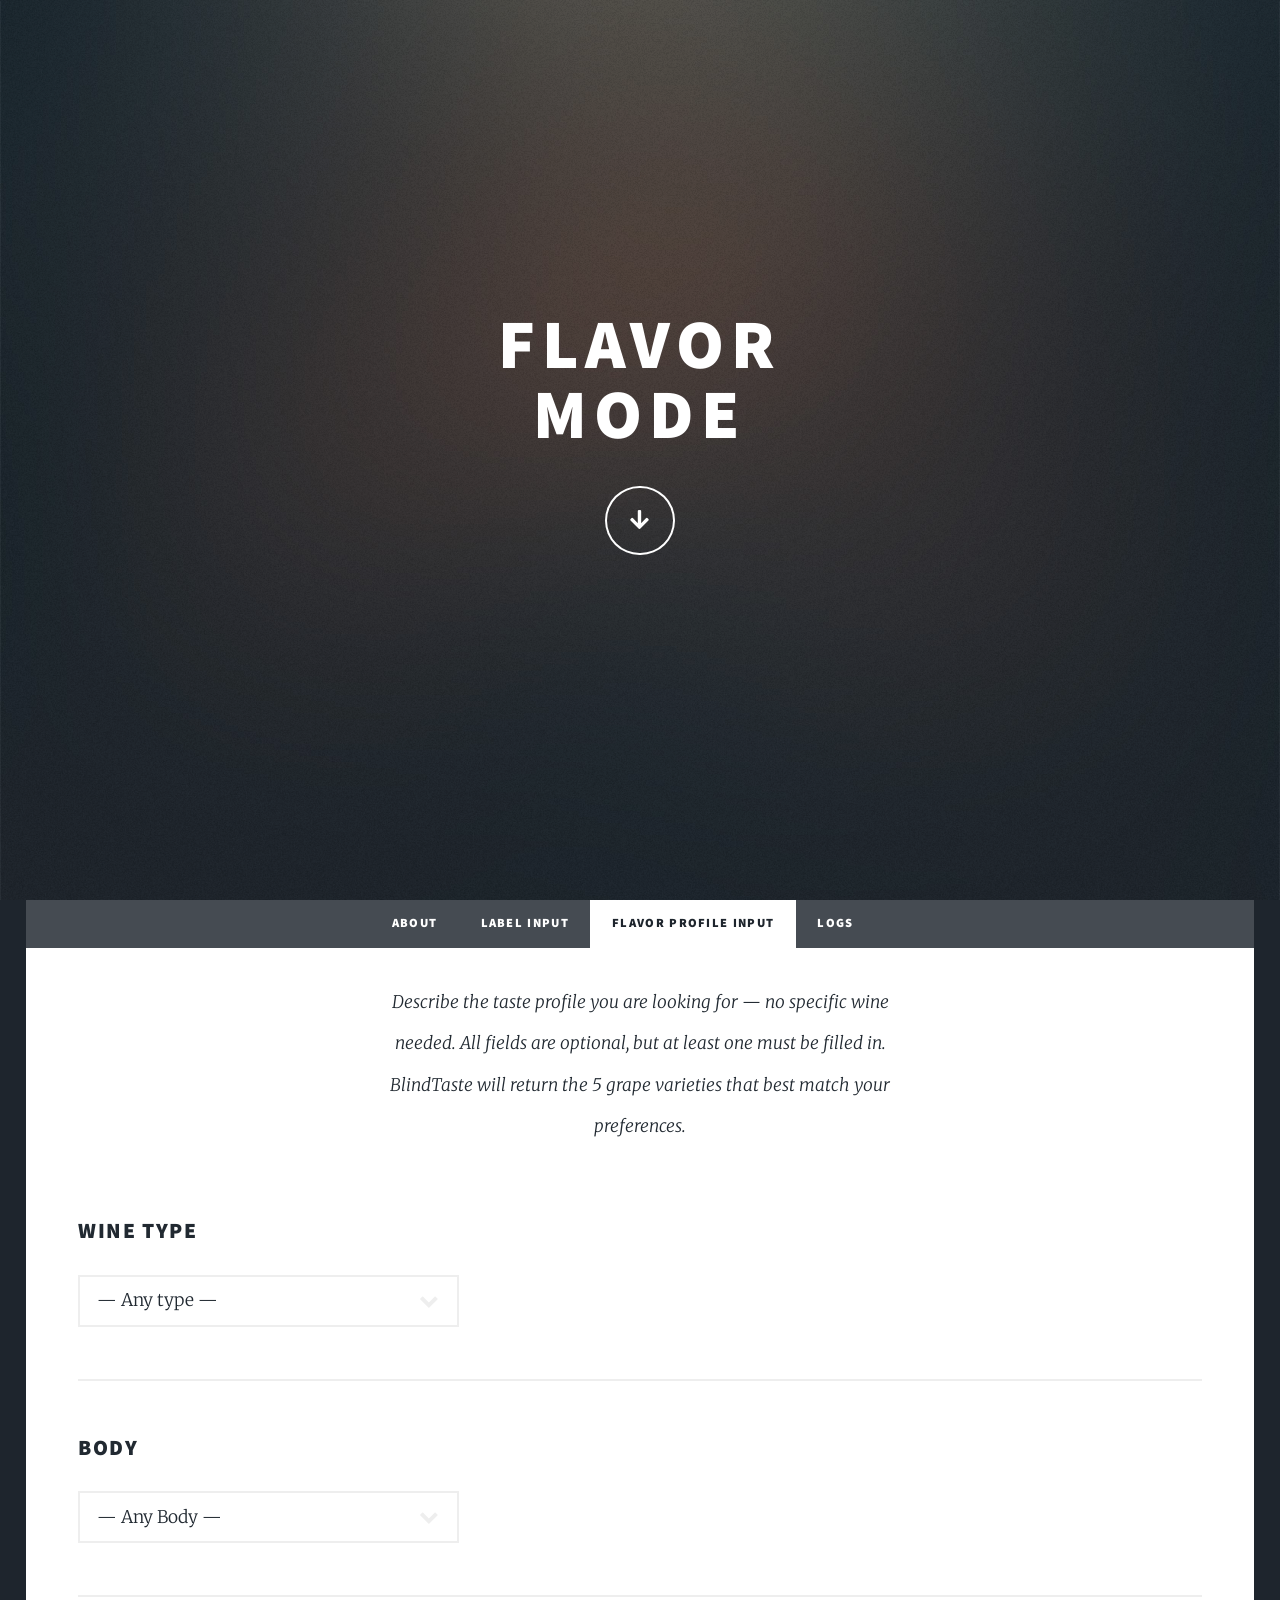
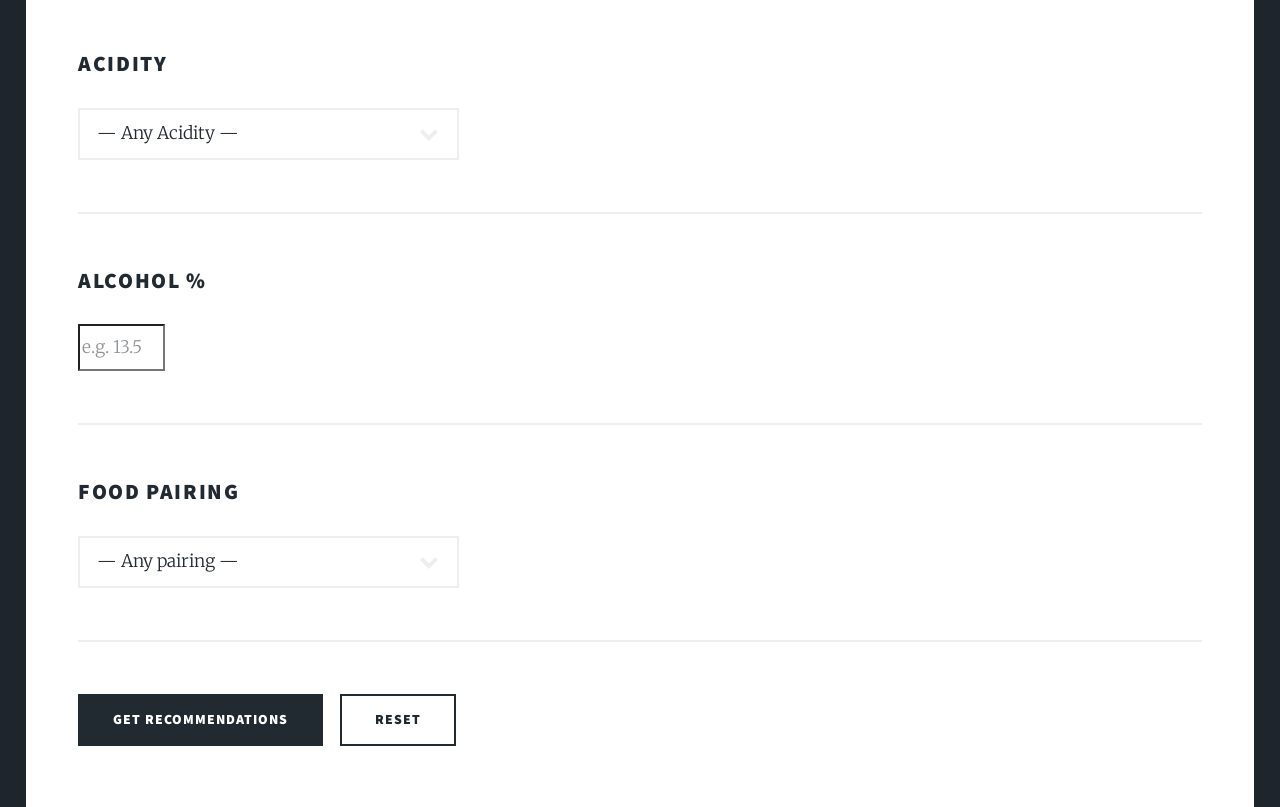
==== commit a0162bc3: "Updated multiple UI elements, README.md created, About page expanded, server wakeup banner implement" ====
--- a/frontend/flavor_input.html
+++ b/frontend/flavor_input.html
@@ -8,11 +8,14 @@
     <noscript><link rel="stylesheet" href="assets/css/noscript.css" /></noscript>
     <style>
       html                  { font-size: 13pt; }
-      #nav                  { height: 2.75rem; line-height: 2.75rem; max-width: 54rem; }
+      #nav                  { height: 2.75rem; line-height: 2.75rem; margin: 0 1.5rem; transition: margin 0.25s ease, background 0.25s ease; }
       #nav ul.links         { justify-content: center; }
       #nav ul.links li a    { padding: 0 1.25rem; font-size: 0.72rem; }
-      #main                 { max-width: 54rem; }
+      #nav.stuck            { position: fixed; top: 0; left: 0; right: 0; margin: 0; z-index: 10000; background: #1e252d; }
+      #main                 { margin: 0 1.5rem; }
       #main > *             { padding: 2rem 3rem 1.5rem 3rem; }
+      #main header.major p  { max-width: 30rem; margin-left: auto; margin-right: auto; }
+      #main select          { max-width: 22rem; }
       #intro                { min-height: 100vh; padding: 4rem 3rem 3rem 3rem; justify-content: center; }
       #intro h1             { font-size: 4rem; letter-spacing: 0.1em; }
     </style>
@@ -36,6 +39,7 @@
           <li><a href="about.html">About</a></li>
           <li><a href="label_input.html">Label Input</a></li>
           <li class="active"><a href="flavor_input.html">Flavor Profile Input</a></li>
+          <li><a href="logs.html">Logs</a></li>
         </ul>
       </nav>
 
@@ -51,6 +55,10 @@
             </p>
           </header>
 
+          <div id="server-status" style="display:none;background:#fff8e1;border-left:3px solid #ffc107;padding:0.65rem 1rem;margin-bottom:1.5rem;font-size:0.83rem;color:#7a5c00;border-radius:0 3px 3px 0;">
+            Waking up the server, this may take a moment…
+          </div>
+
           <form id="flavor-form">
 
             <div class="col-12">
@@ -137,11 +145,17 @@
     <script src="assets/js/main.js"></script>
 
     <script>
-      const API_BASE = "http://localhost:5000";
+      const API_BASE = "https://blindtaste.onrender.com";
+
+      const _wakeupTimer = setTimeout(() => {
+        document.getElementById('server-status').style.display = 'block';
+      }, 4000);
 
       async function loadWineTypes() {
         try {
           const res  = await fetch(`${API_BASE}/api/wine-types`);
+          clearTimeout(_wakeupTimer);
+          document.getElementById('server-status').style.display = 'none';
           const data = await res.json();
           const sel  = document.getElementById("wine_type");
           data.wine_types.forEach(t => {
@@ -150,7 +164,10 @@
             opt.textContent = t;
             sel.appendChild(opt);
           });
-        } catch { /* keep default "Any type" option */ }
+        } catch {
+          clearTimeout(_wakeupTimer);
+          document.getElementById('server-status').style.display = 'none';
+        }
       }
 
       async function loadFoodPairings(wineType) {
@@ -229,5 +246,6 @@
       loadWineTypes();
       loadFoodPairings("");
     </script>
+    <script src="assets/js/nav-sticky.js"></script>
   </body>
 </html>
--- a/frontend/assets/css/main.css
+++ b/frontend/assets/css/main.css
@@ -3614,12 +3614,10 @@
 		background: rgba(255, 255, 255, 0.175);
 		height: 4rem;
 		line-height: 4rem;
-		margin: -4rem auto 0 auto;
+		margin: 0 auto;
 		overflow: hidden;
 		padding: 0 2rem 0 0;
 		position: relative;
-		width: calc(100% - 4rem);
-		max-width: 72rem;
 		z-index: 2;
 	}
 
@@ -3755,8 +3753,6 @@
 		background-color: #ffffff;
 		position: relative;
 		margin: 0 auto;
-		width: calc(100% - 4rem);
-		max-width: 72rem;
 		z-index: 2;
 	}
 
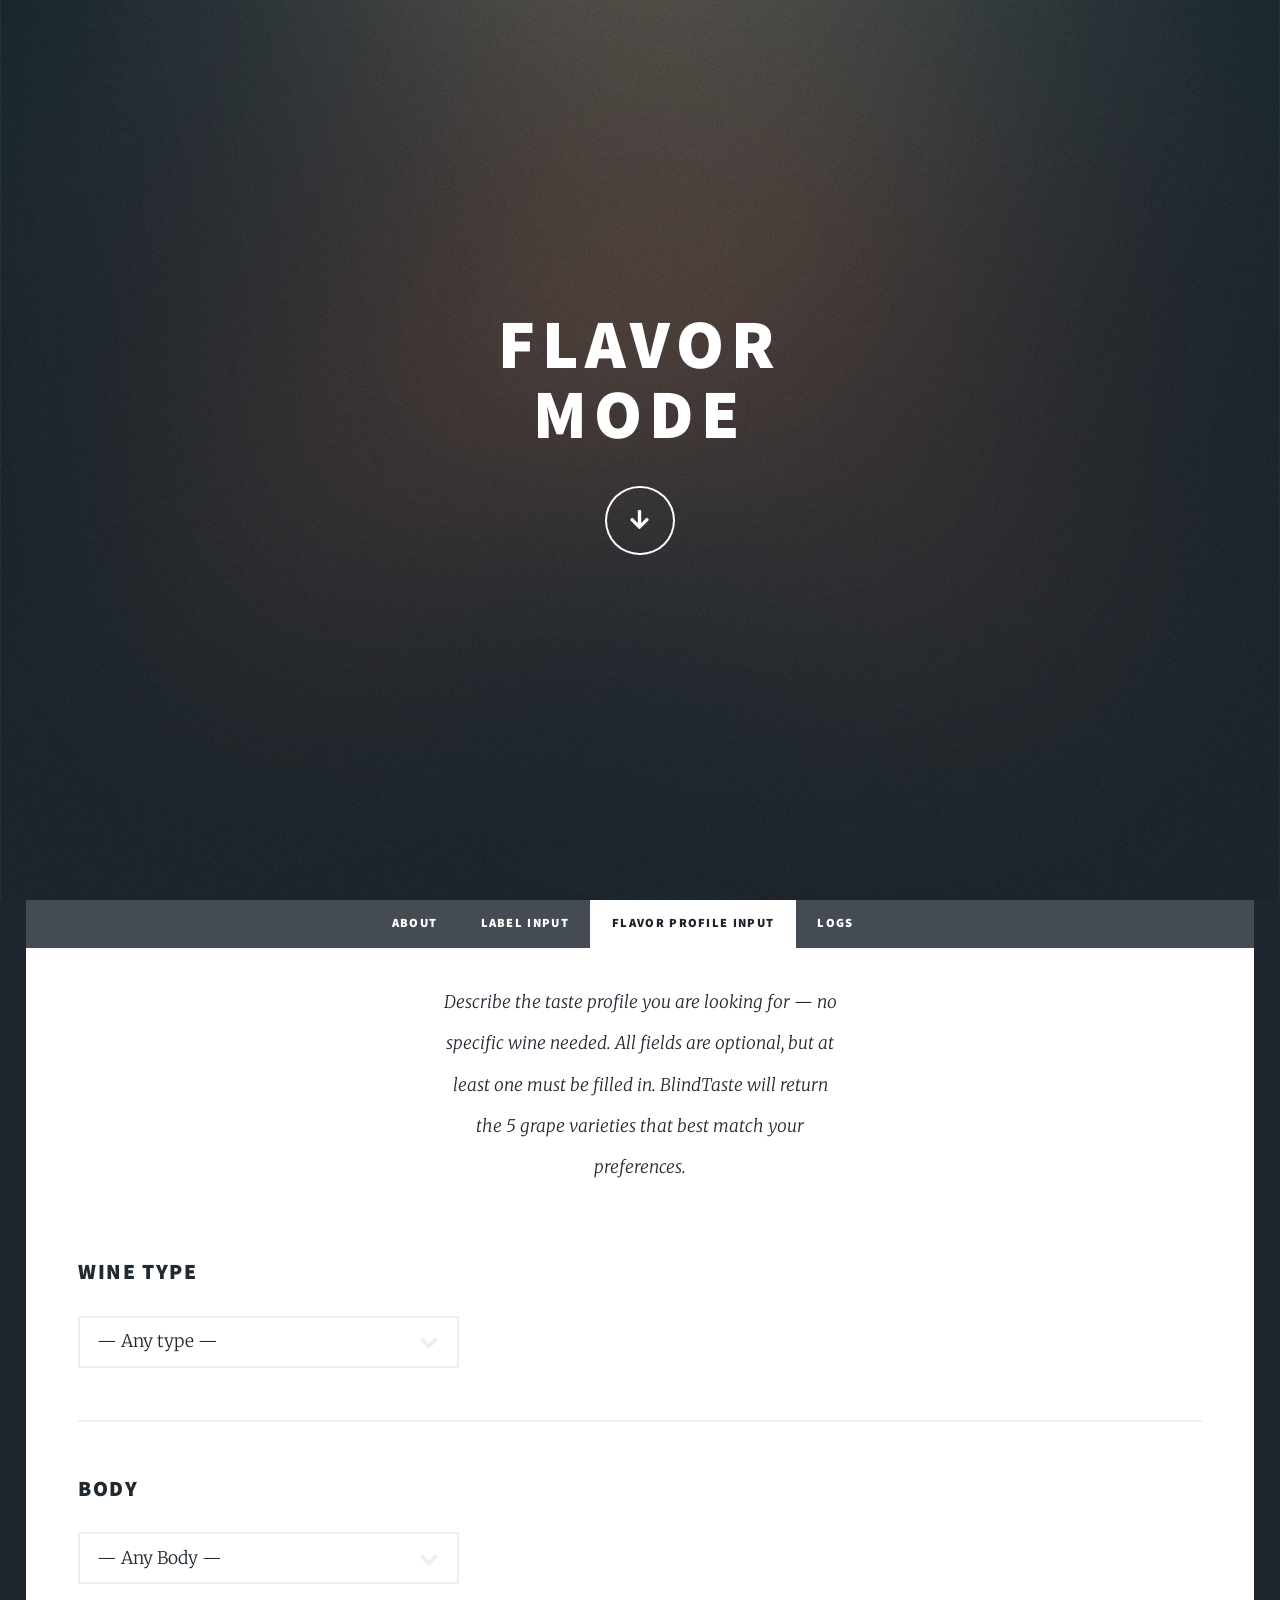
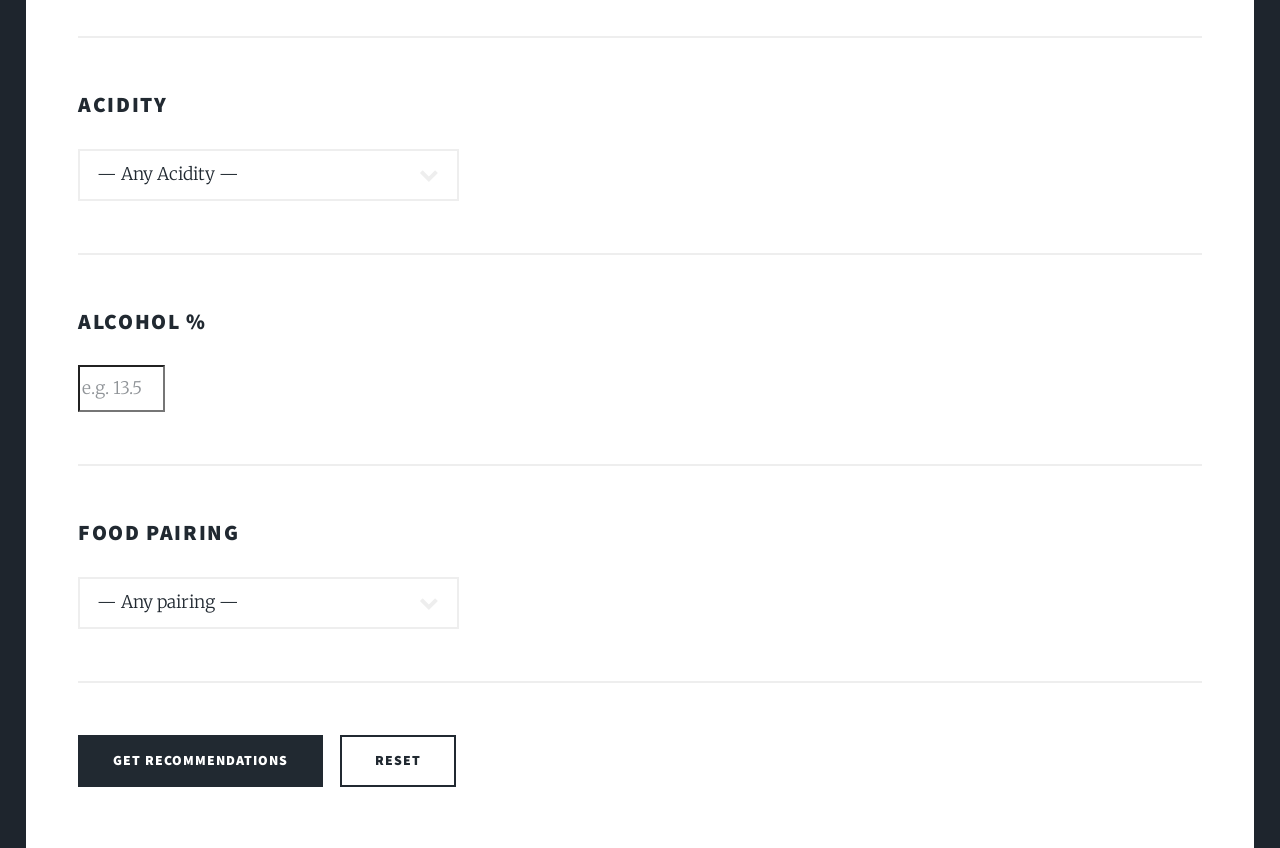
==== commit 294314cb: "Extract inline scripts into label.js and flavor.js Moved all API logic out of label_input.html and f" ====
--- a/frontend/flavor_input.html
+++ b/frontend/flavor_input.html
@@ -5,7 +5,6 @@
     <meta charset="utf-8" />
     <meta name="viewport" content="width=device-width, initial-scale=1, user-scalable=no" />
     <link rel="stylesheet" href="assets/css/main.css" />
-    <noscript><link rel="stylesheet" href="assets/css/noscript.css" /></noscript>
     <style>
       html                  { font-size: 13pt; }
       #nav                  { height: 2.75rem; line-height: 2.75rem; margin: 0 1.5rem; transition: margin 0.25s ease, background 0.25s ease; }
@@ -14,7 +13,7 @@
       #nav.stuck            { position: fixed; top: 0; left: 0; right: 0; margin: 0; z-index: 10000; background: #1e252d; }
       #main                 { margin: 0 1.5rem; }
       #main > *             { padding: 2rem 3rem 1.5rem 3rem; }
-      #main header.major p  { max-width: 30rem; margin-left: auto; margin-right: auto; }
+      #main header.major p  { max-width: 23rem; margin-left: auto; margin-right: auto; }
       #main select          { max-width: 22rem; }
       #intro                { min-height: 100vh; padding: 4rem 3rem 3rem 3rem; justify-content: center; }
       #intro h1             { font-size: 4rem; letter-spacing: 0.1em; }
@@ -143,109 +142,7 @@
     <script src="assets/js/breakpoints.min.js"></script>
     <script src="assets/js/util.js"></script>
     <script src="assets/js/main.js"></script>
-
-    <script>
-      const API_BASE = "https://blindtaste.onrender.com";
-
-      const _wakeupTimer = setTimeout(() => {
-        document.getElementById('server-status').style.display = 'block';
-      }, 4000);
-
-      async function loadWineTypes() {
-        try {
-          const res  = await fetch(`${API_BASE}/api/wine-types`);
-          clearTimeout(_wakeupTimer);
-          document.getElementById('server-status').style.display = 'none';
-          const data = await res.json();
-          const sel  = document.getElementById("wine_type");
-          data.wine_types.forEach(t => {
-            const opt = document.createElement("option");
-            opt.value = t;
-            opt.textContent = t;
-            sel.appendChild(opt);
-          });
-        } catch {
-          clearTimeout(_wakeupTimer);
-          document.getElementById('server-status').style.display = 'none';
-        }
-      }
-
-      async function loadFoodPairings(wineType) {
-        const sel = document.getElementById("food_pairing");
-        const currentValue = sel.value;
-        sel.innerHTML = '<option value="">— Any pairing —</option>';
-        try {
-          const url  = wineType
-            ? `${API_BASE}/api/food-pairings?wine_type=${encodeURIComponent(wineType)}`
-            : `${API_BASE}/api/food-pairings`;
-          const res  = await fetch(url);
-          const data = await res.json();
-          data.food_pairings.forEach(p => {
-            const opt = document.createElement("option");
-            opt.value = p;
-            opt.textContent = p;
-            sel.appendChild(opt);
-          });
-          // Restore previous selection if it still exists in the new list
-          if ([...sel.options].some(o => o.value === currentValue)) {
-            sel.value = currentValue;
-          }
-        } catch { /* keep default "Any pairing" option */ }
-      }
-
-      document.getElementById("wine_type").addEventListener("change", function () {
-        loadFoodPairings(this.value);
-      });
-
-      document.getElementById("flavor-form").addEventListener("submit", async e => {
-        e.preventDefault();
-        const errorEl     = document.getElementById("form-error");
-        const wine_type    = document.getElementById("wine_type").value;
-        const body         = document.getElementById("body").value;
-        const acidity      = document.getElementById("acidity").value;
-        const alcohol      = document.getElementById("alcohol").value;
-        const food_pairing = document.getElementById("food_pairing").value;
-
-        errorEl.style.display = "none";
-
-        if (!wine_type && !body && !acidity && !alcohol && !food_pairing) {
-          errorEl.textContent = "Please fill in at least one field.";
-          errorEl.style.display = "block";
-          return;
-        }
-
-        const payload = {};
-        if (wine_type)    payload.wine_type    = wine_type;
-        if (body)         payload.body         = parseFloat(body);
-        if (acidity)      payload.acidity      = parseFloat(acidity);
-        if (alcohol)      payload.alcohol      = parseFloat(alcohol);
-        if (food_pairing) payload.food_pairing = food_pairing;
-
-        try {
-          const res  = await fetch(`${API_BASE}/api/recommend/flavor`, {
-            method:  "POST",
-            headers: { "Content-Type": "application/json" },
-            body:    JSON.stringify(payload),
-          });
-          const data = await res.json();
-          if (!res.ok) {
-            errorEl.textContent = `Error: ${data.error}`;
-            errorEl.style.display = "block";
-            return;
-          }
-          localStorage.setItem("bt_results",    JSON.stringify(data.results));
-          localStorage.setItem("bt_input_mode", "flavor_profile");
-          localStorage.setItem("bt_input",      JSON.stringify(payload));
-          window.location.href = "results.html";
-        } catch {
-          errorEl.textContent = "Could not reach the server. Make sure the API is running on port 5000.";
-          errorEl.style.display = "block";
-        }
-      });
-
-      loadWineTypes();
-      loadFoodPairings("");
-    </script>
+    <script src="assets/js/flavor.js"></script>
     <script src="assets/js/nav-sticky.js"></script>
   </body>
 </html>
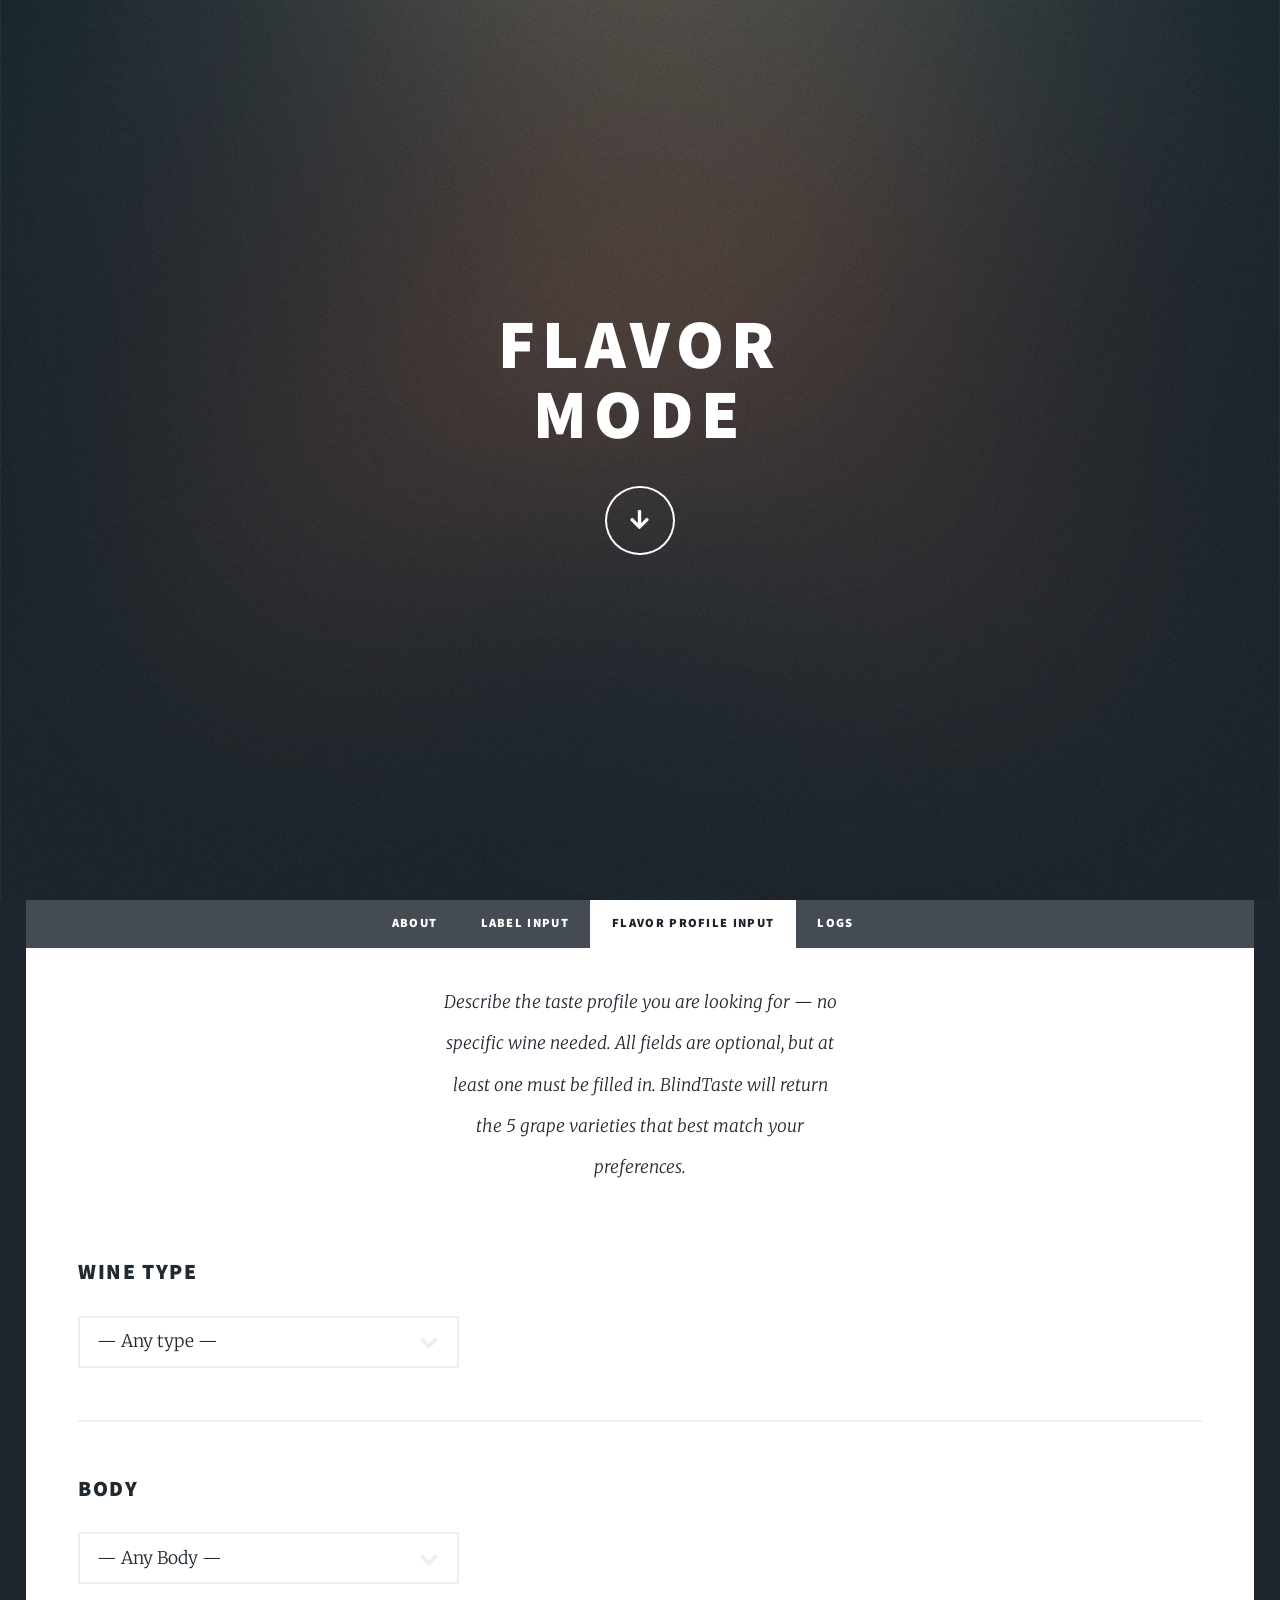
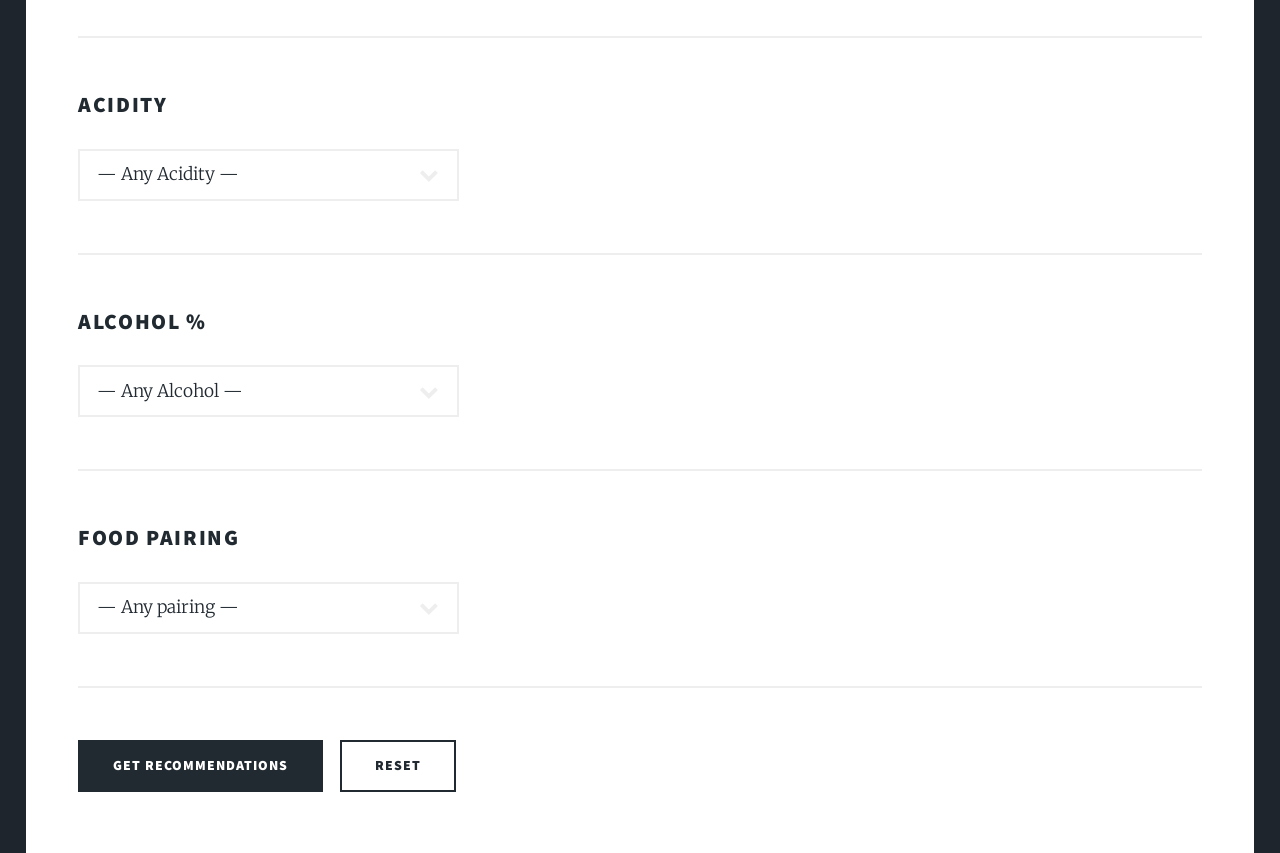
==== commit a8236d05: "Add favicon to all pages; update docs for accuracy - Added icon.jpg as site favicon (<link rel="icon" ====
--- a/frontend/flavor_input.html
+++ b/frontend/flavor_input.html
@@ -5,6 +5,7 @@
     <meta charset="utf-8" />
     <meta name="viewport" content="width=device-width, initial-scale=1, user-scalable=no" />
     <link rel="stylesheet" href="assets/css/main.css" />
+    <link rel="icon" href="images/extra/icon.jpg" />
     <style>
       html                  { font-size: 13pt; }
       #nav                  { height: 2.75rem; line-height: 2.75rem; margin: 0 1.5rem; transition: margin 0.25s ease, background 0.25s ease; }
@@ -97,16 +98,14 @@
 
             <div class="col-12">
               <h3>Alcohol %</h3>
-              <input
-                type="number"
-                id="alcohol"
-                name="alcohol"
-                min="8"
-                max="16"
-                step="0.1"
-                placeholder="e.g. 13.5"
-                style="width:5rem"
-              />
+              <select id="alcohol" name="alcohol">
+                <option value="">— Any Alcohol —</option>
+                <option value="9.0">Very Low (~9%)</option>
+                <option value="11.0">Low (~11%)</option>
+                <option value="12.7">Medium (~12.7%)</option>
+                <option value="14.0">High (~14%)</option>
+                <option value="15.0">Very High (~15%)</option>
+              </select>
             </div>
 
             <hr />
